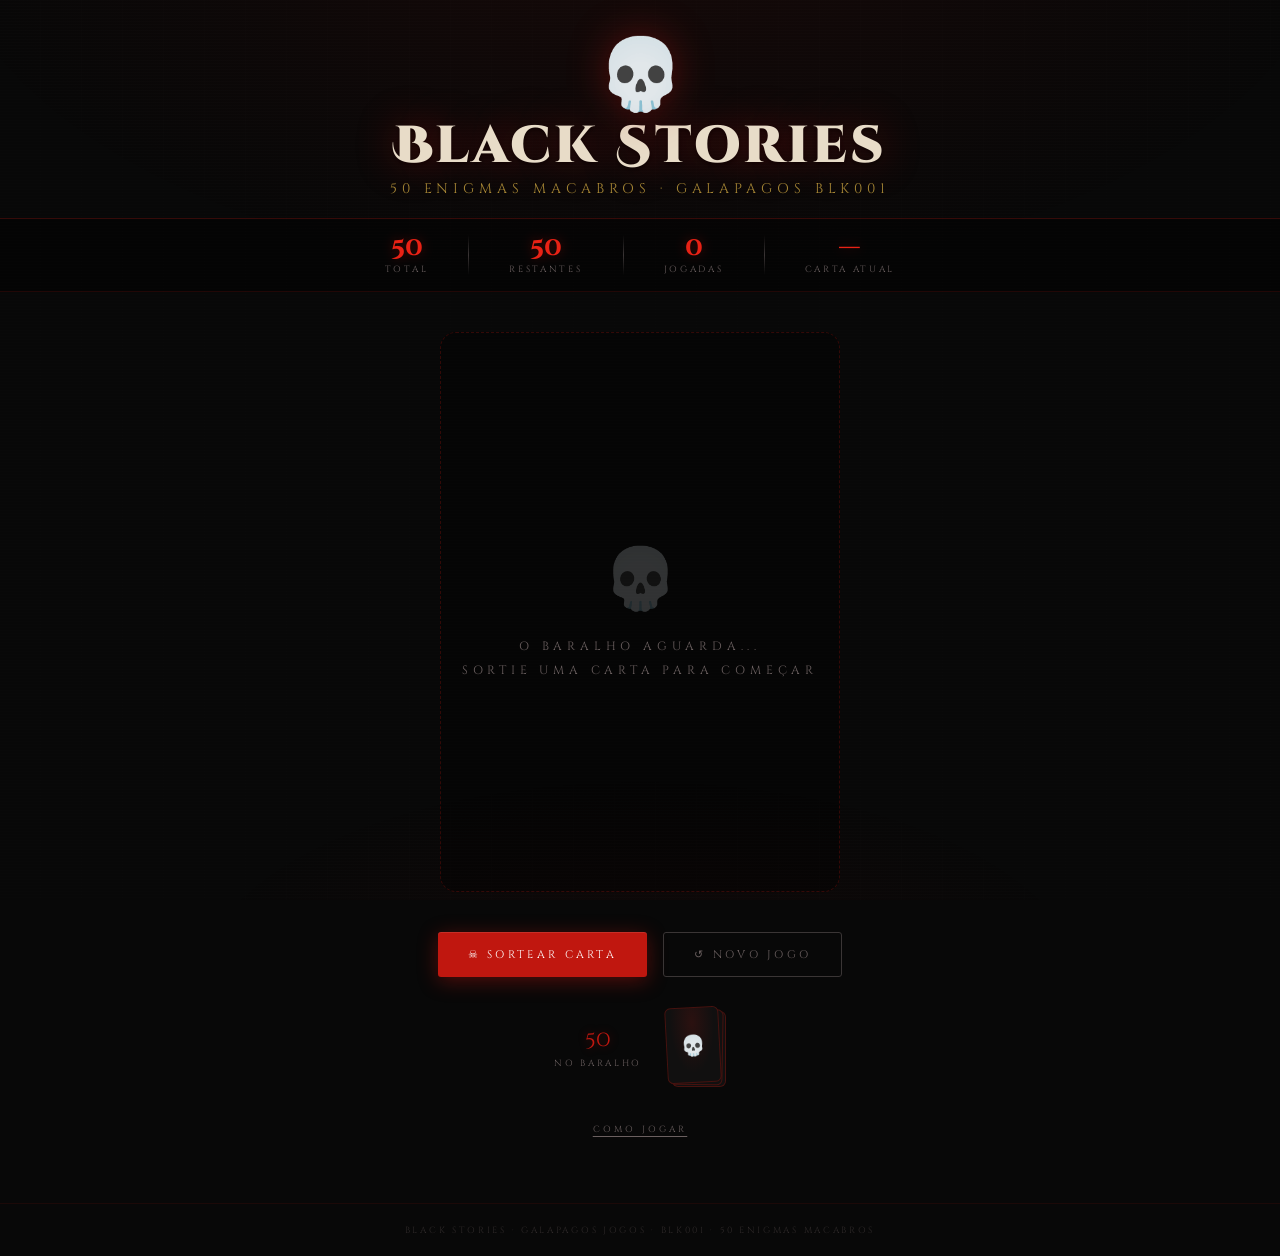
==== index.html @ d8d0c6a8 "commit" ====
<!DOCTYPE html>
<html lang="pt-BR">
<head>
<meta charset="UTF-8">
<meta name="viewport" content="width=device-width, initial-scale=1.0">
<title>Black Stories — 50 Enigmas Macabros</title>
<link href="https://fonts.googleapis.com/css2?family=Cinzel+Decorative:wght@400;700;900&family=Cinzel:wght@400;500;600&family=IM+Fell+English:ital@0;1&display=swap" rel="stylesheet">
<style>
  :root {
    --black: #080808;
    --deep: #0f0d0d;
    --card-bg: #111010;
    --red: #c0170f;
    --red-bright: #e82215;
    --red-glow: rgba(192,23,15,0.4);
    --gold: #b8953a;
    --gold-light: #d4af5a;
    --cream: #e8dcc8;
    --grey: #3a3535;
    --light-grey: #6b6060;
  }

  * { margin: 0; padding: 0; box-sizing: border-box; }

  body {
    background: var(--black);
    color: var(--cream);
    font-family: 'IM Fell English', Georgia, serif;
    min-height: 100vh;
    overflow-x: hidden;
    cursor: default;
    user-select: none;
  }

  /* ── BACKGROUND TEXTURE ── */
  body::before {
    content: '';
    position: fixed; inset: 0;
    background:
      radial-gradient(ellipse 80% 60% at 50% -10%, rgba(192,23,15,0.08) 0%, transparent 70%),
      radial-gradient(ellipse 60% 40% at 50% 110%, rgba(192,23,15,0.05) 0%, transparent 60%),
      repeating-linear-gradient(
        0deg,
        transparent,
        transparent 2px,
        rgba(255,255,255,0.008) 2px,
        rgba(255,255,255,0.008) 3px
      ),
      repeating-linear-gradient(
        90deg,
        transparent,
        transparent 40px,
        rgba(255,255,255,0.004) 40px,
        rgba(255,255,255,0.004) 41px
      );
    pointer-events: none; z-index: 0;
  }

  /* ── HEADER ── */
  header {
    position: relative; z-index: 10;
    text-align: center;
    padding: 40px 20px 20px;
    border-bottom: 1px solid rgba(192,23,15,0.25);
  }

  .logo-skull {
    font-size: clamp(40px, 8vw, 70px);
    line-height: 1;
    filter: drop-shadow(0 0 20px var(--red-glow));
    animation: pulseSkull 3s ease-in-out infinite;
  }

  @keyframes pulseSkull {
    0%, 100% { filter: drop-shadow(0 0 15px var(--red-glow)); transform: scale(1); }
    50% { filter: drop-shadow(0 0 35px rgba(192,23,15,0.7)); transform: scale(1.03); }
  }

  header h1 {
    font-family: 'Cinzel Decorative', serif;
    font-weight: 900;
    font-size: clamp(22px, 5vw, 52px);
    letter-spacing: 0.06em;
    color: var(--cream);
    text-shadow: 0 0 40px var(--red-glow), 0 2px 4px rgba(0,0,0,0.8);
    margin: 8px 0 4px;
    line-height: 1.1;
  }

  .subtitle {
    font-family: 'Cinzel', serif;
    font-size: clamp(10px, 2vw, 14px);
    letter-spacing: 0.35em;
    color: var(--gold);
    text-transform: uppercase;
    opacity: 0.9;
  }

  /* ── STATS BAR ── */
  .stats-bar {
    position: relative; z-index: 10;
    display: flex;
    justify-content: center;
    align-items: center;
    gap: 40px;
    padding: 16px 20px;
    background: rgba(0,0,0,0.4);
    border-bottom: 1px solid rgba(192,23,15,0.15);
    flex-wrap: wrap;
  }

  .stat {
    display: flex; flex-direction: column; align-items: center;
    gap: 2px;
  }

  .stat-value {
    font-family: 'Cinzel Decorative', serif;
    font-size: 26px;
    font-weight: 700;
    color: var(--red-bright);
    text-shadow: 0 0 12px var(--red-glow);
    line-height: 1;
  }

  .stat-label {
    font-family: 'Cinzel', serif;
    font-size: 9px;
    letter-spacing: 0.3em;
    color: var(--light-grey);
    text-transform: uppercase;
  }

  .stat-divider {
    width: 1px; height: 40px;
    background: linear-gradient(to bottom, transparent, var(--grey), transparent);
  }

  /* ── MAIN STAGE ── */
  main {
    position: relative; z-index: 10;
    display: flex;
    flex-direction: column;
    align-items: center;
    padding: 40px 20px 60px;
    min-height: calc(100vh - 200px);
  }

  /* ── CARD SCENE ── */
  .card-scene {
    perspective: 1200px;
    width: min(400px, 92vw);
    height: min(560px, 130vw);
    margin-bottom: 40px;
    position: relative;
  }

  .card {
    width: 100%; height: 100%;
    position: relative;
    transform-style: preserve-3d;
    transition: transform 0.8s cubic-bezier(0.645, 0.045, 0.355, 1.000);
    cursor: pointer;
    border-radius: 16px;
    filter: drop-shadow(0 20px 60px rgba(0,0,0,0.9)) drop-shadow(0 0 30px rgba(192,23,15,0.2));
  }

  .card.flipped { transform: rotateY(180deg); }

  .card.dealing {
    animation: dealCard 0.5s cubic-bezier(0.215, 0.610, 0.355, 1.000) both;
  }

  @keyframes dealCard {
    from { opacity: 0; transform: translateY(-60px) rotateX(20deg) scale(0.85); }
    to   { opacity: 1; transform: none; }
  }

  .card-face {
    position: absolute; inset: 0;
    border-radius: 16px;
    backface-visibility: hidden;
    -webkit-backface-visibility: hidden;
    overflow: hidden;
    border: 1px solid rgba(192,23,15,0.3);
  }

  /* FRONT FACE */
  .card-front {
    background: var(--card-bg);
    display: flex; flex-direction: column;
    align-items: center; justify-content: space-between;
    padding: 32px 28px;
  }

  .card-front::before {
    content: '';
    position: absolute; inset: 0;
    background:
      radial-gradient(ellipse 100% 50% at 50% 0%, rgba(192,23,15,0.12) 0%, transparent 60%),
      radial-gradient(ellipse 70% 40% at 50% 100%, rgba(0,0,0,0.5) 0%, transparent 60%);
    pointer-events: none;
  }

  .card-number-badge {
    position: absolute; top: 18px; right: 18px;
    font-family: 'Cinzel', serif;
    font-size: 11px;
    color: var(--red);
    letter-spacing: 0.15em;
    opacity: 0.7;
  }

  .card-ornament-top {
    display: flex; flex-direction: column; align-items: center; gap: 10px;
    position: relative; z-index: 1;
    width: 100%;
  }

  .ornament-line {
    display: flex; align-items: center; gap: 12px;
    width: 100%;
  }

  .ornament-line::before,
  .ornament-line::after {
    content: '';
    flex: 1;
    height: 1px;
    background: linear-gradient(to right, transparent, var(--gold), transparent);
    opacity: 0.5;
  }

  .ornament-diamond {
    width: 6px; height: 6px;
    background: var(--gold);
    transform: rotate(45deg);
    opacity: 0.7;
    box-shadow: 0 0 8px var(--gold);
  }

  .card-logo {
    font-family: 'Cinzel Decorative', serif;
    font-size: 11px;
    letter-spacing: 0.4em;
    color: var(--gold);
    text-align: center;
    opacity: 0.8;
    text-transform: uppercase;
  }

  .card-skull-center {
    font-size: 52px;
    filter: drop-shadow(0 0 20px var(--red-glow));
    position: relative; z-index: 1;
    animation: breathe 4s ease-in-out infinite;
  }

  @keyframes breathe {
    0%, 100% { transform: scale(1); filter: drop-shadow(0 0 15px var(--red-glow)); }
    50% { transform: scale(1.06); filter: drop-shadow(0 0 30px rgba(192,23,15,0.8)); }
  }

  .card-story-section {
    position: relative; z-index: 1; width: 100%;
    display: flex; flex-direction: column; align-items: center; gap: 16px;
  }

  .story-label {
    font-family: 'Cinzel', serif;
    font-size: 9px;
    letter-spacing: 0.5em;
    color: var(--red);
    text-transform: uppercase;
    opacity: 0.9;
  }

  .card-story-text {
    font-family: 'IM Fell English', serif;
    font-size: clamp(13px, 3.5vw, 15px);
    line-height: 1.75;
    color: var(--cream);
    text-align: center;
    font-style: italic;
  }

  .card-story-text strong {
    color: white;
    font-style: normal;
    font-weight: 700;
  }

  .flip-hint {
    display: flex; flex-direction: column; align-items: center; gap: 6px;
    opacity: 0.5;
    animation: floatHint 2s ease-in-out infinite;
  }

  @keyframes floatHint {
    0%, 100% { transform: translateY(0); opacity: 0.4; }
    50% { transform: translateY(-4px); opacity: 0.7; }
  }

  .flip-hint span {
    font-family: 'Cinzel', serif;
    font-size: 8px;
    letter-spacing: 0.35em;
    color: var(--gold);
    text-transform: uppercase;
  }

  .flip-arrow {
    width: 22px; height: 22px;
    border: 1px solid var(--gold);
    border-radius: 50%;
    display: flex; align-items: center; justify-content: center;
    font-size: 10px;
    color: var(--gold);
  }

  /* BACK FACE */
  .card-back {
    background: #0c0b0b;
    transform: rotateY(180deg);
    display: flex; flex-direction: column;
    align-items: center; justify-content: space-between;
    padding: 28px 24px;
    border-color: rgba(192,23,15,0.5);
  }

  .card-back::before {
    content: '';
    position: absolute; inset: 0;
    background:
      radial-gradient(ellipse 100% 50% at 50% 0%, rgba(192,23,15,0.18) 0%, transparent 60%),
      radial-gradient(ellipse 60% 30% at 50% 100%, rgba(140,10,5,0.15) 0%, transparent 60%);
    pointer-events: none;
  }

  .back-header {
    display: flex; flex-direction: column; align-items: center; gap: 10px;
    position: relative; z-index: 1; width: 100%;
  }

  .back-title {
    font-family: 'Cinzel Decorative', serif;
    font-size: clamp(10px, 2.5vw, 12px);
    letter-spacing: 0.35em;
    color: var(--red-bright);
    text-shadow: 0 0 15px var(--red-glow);
    text-align: center;
  }

  .back-divider {
    width: 80%;
    height: 1px;
    background: linear-gradient(to right, transparent, var(--red), transparent);
    opacity: 0.6;
  }

  .solution-scroll {
    flex: 1;
    position: relative; z-index: 1;
    width: 100%;
    display: flex; align-items: center;
    overflow-y: auto;
    padding: 0 4px;
    scrollbar-width: thin;
    scrollbar-color: var(--grey) transparent;
  }

  .solution-text {
    font-family: 'IM Fell English', serif;
    font-size: clamp(12px, 3.2vw, 14px);
    line-height: 1.85;
    color: #d4c5ad;
    text-align: center;
    width: 100%;
    padding: 8px 0;
  }

  .solution-text .highlight {
    color: #ff4444;
    font-weight: 700;
    font-style: normal;
  }

  .back-footer {
    display: flex; flex-direction: column; align-items: center; gap: 8px;
    position: relative; z-index: 1; width: 100%;
  }

  .back-ornament {
    display: flex; align-items: center; gap: 10px; width: 100%;
    opacity: 0.4;
  }

  .back-ornament::before, .back-ornament::after {
    content: ''; flex: 1; height: 1px;
    background: linear-gradient(to right, transparent, var(--gold), transparent);
  }

  .back-ornament span { font-size: 14px; color: var(--gold); }

  .back-tip {
    font-family: 'Cinzel', serif;
    font-size: 8px;
    letter-spacing: 0.3em;
    color: var(--light-grey);
    text-align: center;
    text-transform: uppercase;
  }

  /* ── EMPTY STATE ── */
  .empty-state {
    display: flex; flex-direction: column; align-items: center; justify-content: center;
    height: min(560px, 130vw);
    width: min(400px, 92vw);
    border: 1px dashed rgba(192,23,15,0.25);
    border-radius: 16px;
    gap: 20px;
    background: rgba(0,0,0,0.3);
    margin-bottom: 40px;
    animation: fadeIn 0.5s ease;
  }

  .empty-skull { font-size: 60px; opacity: 0.2; }

  .empty-text {
    font-family: 'Cinzel', serif;
    font-size: 12px;
    letter-spacing: 0.4em;
    color: var(--light-grey);
    text-align: center;
    text-transform: uppercase;
    line-height: 2;
  }

  /* ── CONTROLS ── */
  .controls {
    display: flex;
    gap: 16px;
    flex-wrap: wrap;
    justify-content: center;
    margin-bottom: 30px;
  }

  .btn {
    font-family: 'Cinzel', serif;
    font-size: 11px;
    letter-spacing: 0.3em;
    text-transform: uppercase;
    padding: 14px 30px;
    border-radius: 3px;
    border: none;
    cursor: pointer;
    transition: all 0.25s ease;
    position: relative;
    overflow: hidden;
  }

  .btn::before {
    content: '';
    position: absolute; inset: 0;
    background: rgba(255,255,255,0.05);
    transform: scaleX(0); transform-origin: left;
    transition: transform 0.3s ease;
  }

  .btn:hover::before { transform: scaleX(1); }

  .btn-primary {
    background: var(--red);
    color: white;
    box-shadow: 0 4px 20px rgba(192,23,15,0.4), inset 0 1px 0 rgba(255,255,255,0.1);
  }

  .btn-primary:hover {
    background: var(--red-bright);
    box-shadow: 0 6px 30px rgba(192,23,15,0.6), inset 0 1px 0 rgba(255,255,255,0.1);
    transform: translateY(-2px);
  }

  .btn-primary:active { transform: translateY(0); }

  .btn-secondary {
    background: transparent;
    color: var(--light-grey);
    border: 1px solid var(--grey);
  }

  .btn-secondary:hover {
    border-color: var(--gold);
    color: var(--gold);
    transform: translateY(-2px);
  }

  .btn:disabled {
    opacity: 0.35;
    cursor: not-allowed;
    transform: none !important;
    box-shadow: none !important;
  }

  /* ── DECK VISUAL ── */
  .deck-area {
    display: flex; align-items: center; justify-content: center;
    gap: 24px;
    margin-bottom: 24px;
    flex-wrap: wrap;
  }

  .mini-deck {
    position: relative;
    width: 60px; height: 84px;
    cursor: pointer;
    transition: transform 0.2s ease;
  }

  .mini-deck:hover { transform: scale(1.05); }

  .mini-card {
    position: absolute;
    width: 54px; height: 76px;
    border-radius: 6px;
    border: 1px solid rgba(192,23,15,0.3);
    background: #111010;
  }

  .mini-card:nth-child(3) { top: 0; left: 0; transform: rotate(-3deg); }
  .mini-card:nth-child(2) { top: 2px; left: 3px; transform: rotate(1deg); }
  .mini-card:nth-child(1) { top: 4px; left: 6px; }

  .mini-card-top {
    display: flex; align-items: center; justify-content: center;
    font-size: 20px; height: 100%;
    background: radial-gradient(ellipse at 50% 20%, rgba(192,23,15,0.15), transparent 60%);
  }

  .deck-label {
    font-family: 'Cinzel', serif;
    font-size: 9px;
    letter-spacing: 0.3em;
    color: var(--light-grey);
    text-transform: uppercase;
    text-align: center;
    margin-top: 6px;
  }

  .deck-count-text {
    font-family: 'Cinzel Decorative', serif;
    font-size: 22px;
    color: var(--red);
    text-shadow: 0 0 10px var(--red-glow);
    text-align: center;
    line-height: 1;
  }

  /* ── RULES SECTION ── */
  .rules-toggle {
    font-family: 'Cinzel', serif;
    font-size: 9px;
    letter-spacing: 0.35em;
    color: var(--light-grey);
    text-transform: uppercase;
    cursor: pointer;
    background: none;
    border: none;
    color: var(--light-grey);
    transition: color 0.2s;
    padding: 8px;
    text-decoration: underline;
    text-underline-offset: 4px;
  }

  .rules-toggle:hover { color: var(--gold); }

  .rules-panel {
    width: min(500px, 92vw);
    background: rgba(0,0,0,0.6);
    border: 1px solid rgba(192,23,15,0.2);
    border-radius: 8px;
    padding: 24px 28px;
    margin-top: 16px;
    display: none;
    animation: fadeIn 0.3s ease;
  }

  .rules-panel.open { display: block; }

  .rules-title {
    font-family: 'Cinzel Decorative', serif;
    font-size: 14px;
    color: var(--gold);
    margin-bottom: 16px;
    text-align: center;
    letter-spacing: 0.2em;
  }

  .rules-text {
    font-family: 'IM Fell English', serif;
    font-size: 13px;
    line-height: 1.9;
    color: #a09080;
    font-style: italic;
  }

  .rules-text li { margin-bottom: 8px; list-style: none; padding-left: 20px; position: relative; }
  .rules-text li::before { content: '†'; position: absolute; left: 0; color: var(--red); opacity: 0.7; }

  @keyframes fadeIn {
    from { opacity: 0; transform: translateY(10px); }
    to   { opacity: 1; transform: none; }
  }

  /* ── FOOTER ── */
  footer {
    position: relative; z-index: 10;
    text-align: center;
    padding: 20px;
    border-top: 1px solid rgba(192,23,15,0.1);
  }

  footer p {
    font-family: 'Cinzel', serif;
    font-size: 9px;
    letter-spacing: 0.3em;
    color: #2e2929;
    text-transform: uppercase;
  }

  /* ── TOAST ── */
  .toast {
    position: fixed; bottom: 30px; left: 50%; transform: translateX(-50%);
    background: rgba(192,23,15,0.9);
    color: white;
    font-family: 'Cinzel', serif;
    font-size: 11px;
    letter-spacing: 0.3em;
    padding: 12px 28px;
    border-radius: 3px;
    z-index: 1000;
    animation: toastIn 0.3s ease, toastOut 0.4s ease 1.6s forwards;
    pointer-events: none;
  }

  @keyframes toastIn { from { opacity: 0; bottom: 10px; } to { opacity: 1; bottom: 30px; } }
  @keyframes toastOut { to { opacity: 0; bottom: 10px; } }

  /* ── SCROLLBAR ── */
  ::-webkit-scrollbar { width: 4px; }
  ::-webkit-scrollbar-track { background: transparent; }
  ::-webkit-scrollbar-thumb { background: var(--grey); border-radius: 2px; }

  /* ── RESPONSIVE ── */
  @media (max-width: 480px) {
    .stats-bar { gap: 20px; }
    .controls { gap: 10px; }
    .btn { padding: 12px 22px; font-size: 10px; }
  }
</style>
</head>
<body>

<header>
  <div class="logo-skull">💀</div>
  <h1>Black Stories</h1>
  <p class="subtitle">50 Enigmas Macabros · Galapagos BLK001</p>
</header>

<div class="stats-bar">
  <div class="stat">
    <span class="stat-value" id="totalCartas">50</span>
    <span class="stat-label">Total</span>
  </div>
  <div class="stat-divider"></div>
  <div class="stat">
    <span class="stat-value" id="cartasRestantes">50</span>
    <span class="stat-label">Restantes</span>
  </div>
  <div class="stat-divider"></div>
  <div class="stat">
    <span class="stat-value" id="cartasJogadas">0</span>
    <span class="stat-label">Jogadas</span>
  </div>
  <div class="stat-divider"></div>
  <div class="stat">
    <span class="stat-value" id="cartaAtualNum">—</span>
    <span class="stat-label">Carta Atual</span>
  </div>
</div>

<main>
  <!-- CARD AREA -->
  <div id="cardContainer">
    <div class="empty-state" id="emptyState">
      <div class="empty-skull">💀</div>
      <div class="empty-text">
        O baralho aguarda...<br>
        Sortie uma carta para começar
      </div>
    </div>
  </div>

  <!-- CONTROLS -->
  <div class="controls">
    <button class="btn btn-primary" id="btnSortear">☠ Sortear Carta</button>
    <button class="btn btn-secondary" id="btnEmbaralhar">↺ Novo Jogo</button>
  </div>

  <!-- DECK MINI VISUAL -->
  <div class="deck-area">
    <div style="text-align:center">
      <div class="deck-count-text" id="miniCount">50</div>
      <div class="deck-label">no baralho</div>
    </div>
    <div class="mini-deck" id="miniDeck" onclick="sortearCarta()">
      <div class="mini-card"><div class="mini-card-top">💀</div></div>
      <div class="mini-card"><div class="mini-card-top">💀</div></div>
      <div class="mini-card"><div class="mini-card-top">💀</div></div>
    </div>
  </div>

  <!-- RULES -->
  <button class="rules-toggle" onclick="toggleRules()">Como Jogar</button>
  <div class="rules-panel" id="rulesPanel">
    <div class="rules-title">☠ Como Jogar</div>
    <ul class="rules-text">
      <li>Um jogador sorteia uma carta e lê em voz alta apenas a <strong>história do frente</strong> para os demais.</li>
      <li>Os outros jogadores fazem perguntas que só podem ser respondidas com <strong>SIM, NÃO ou IRRELEVANTE</strong>.</li>
      <li>O objetivo é descobrir o que realmente aconteceu na história macabra.</li>
      <li>Quando alguém achar que sabe a resposta, declara a solução. Se estiver certa, vence a rodada!</li>
      <li>Clique na carta para <strong>revelar a solução</strong> completa quando necessário.</li>
      <li>Sortie uma nova carta a cada rodada. Bom jogo... se conseguirem dormir depois.</li>
    </ul>
  </div>
</main>

<footer>
  <p>Black Stories · Galapagos Jogos · BLK001 · 50 Enigmas Macabros</p>
</footer>

<script>
// ══════════════════════════════════════════════════
// HISTÓRIAS — BLACK STORIES 50 ENIGMAS MACABROS
// ══════════════════════════════════════════════════
const historias = [
  {
    id: 1,
    titulo: "O Homem no Campo",
    frente: "Um homem está morto num campo aberto. Ao seu lado há uma mochila fechada. Como ele morreu?",
    verso: "O homem havia saltado de um avião com um <span class='highlight'>paraquedas que não abriu</span>. A mochila fechada ao seu lado era justamente o paraquedas que ele jamais conseguiu acionar a tempo."
  },
  {
    id: 2,
    titulo: "Tony",
    frente: "Tony está morto no chão. Ao redor dele há água e cacos de vidro. O que aconteceu com Tony?",
    verso: "Tony era um <span class='highlight'>peixe</span>. Alguém derrubou a sua aquário, que se quebrou. Tony morreu sem água, cercado pelos cacos do vidro estilhaçado."
  },
  {
    id: 3,
    titulo: "O Elevador",
    frente: "Um homem mora no 30º andar. Todo dia sobe de elevador até o 15º e depois vai a pé até o 30º. Por quê?",
    verso: "O homem é <span class='highlight'>anão</span> e não consegue alcançar o botão do 30º andar no painel do elevador. No 15º, ele consegue pressionar o botão. Nos dias de chuva, usa o guarda-chuva para alcançar o botão mais alto."
  },
  {
    id: 4,
    titulo: "A Música",
    frente: "Um homem ouve uma música no rádio e vai para casa correr e matar a sua esposa. Por quê?",
    verso: "O homem era <span class='highlight'>músico cego</span>. Naquele dia, o locutor disse o nome da música ao vivo. Era uma música que ele havia composto especialmente para sua esposa, que jurava nunca ter tocado para ninguém. Ele concluiu que ela estava tendo um caso com seu produtor."
  },
  {
    id: 5,
    titulo: "A Cabine Telefônica",
    frente: "Um homem entra numa cabine telefônica, faz uma ligação e sai morto. O que aconteceu?",
    verso: "O homem ligou para casa e sua esposa atendeu — mas ela havia morrido três dias antes. Ele havia pedido para ser avisado sobre sua morte por telefone. Com o choque, o homem sofreu um <span class='highlight'>infarto fulminante</span> ainda dentro da cabine."
  },
  {
    id: 6,
    titulo: "A Mulher no Hotel",
    frente: "Uma mulher chega a um hotel e sabe imediatamente que seu marido está morto. Como ela sabe?",
    verso: "Ela havia ligado para o hotel antes de chegar para dizer ao atendente que estava vindo, mas que o seu marido não sabia. O atendente disse: <span class='highlight'>&quot;Lamento, senhora, mas seu marido foi encontrado morto no quarto esta manhã.&quot;</span> A mensagem que ela deixou para seu marido nunca foi entregue."
  },
  {
    id: 7,
    titulo: "O Restaurante",
    frente: "Uma mulher come num restaurante, pede um molho especial, prova e chama a polícia. Por quê?",
    verso: "A mulher era esposa de um cozinheiro desaparecido. Ao provar o molho, reconheceu o <span class='highlight'>sabor exato</span> da receita secreta do marido — que ele só sabia fazer. A polícia encontrou os restos mortais do cozinheiro no porão do restaurante, junto à receita."
  },
  {
    id: 8,
    titulo: "O Pescador",
    frente: "Um pescador puxa um peixe e fica tão aterrorizado que liga imediatamente para a polícia. Por quê?",
    verso: "Dentro da boca do peixe havia um <span class='highlight'>dedo humano com uma aliança</span> que o pescador reconheceu — era a aliança de casamento de seu irmão desaparecido há meses, cujo barco havia naufragado naquela região."
  },
  {
    id: 9,
    titulo: "A Câmara Fechada",
    frente: "Um homem é encontrado morto numa câmara completamente fechada por dentro. Não há arma. Como morreu?",
    verso: "O assassino usou uma <span class='highlight'>arma feita de gelo</span>. O tiro foi disparado de fora por uma pequena abertura que depois foi tampada. O gelo derreteu completamente, e a água escorreu pelo ralo, eliminando toda evidência da arma."
  },
  {
    id: 10,
    titulo: "A Viagem de Carro",
    frente: "Uma mulher dirige por 5 horas com seu marido no banco do carona. Ao chegar, ele está morto. O que aconteceu?",
    verso: "O marido havia <span class='highlight'>morrido antes da viagem começar</span>, mas a mulher não percebeu — ela pensou que ele estava dormindo. Um aneurisma cerebral o matou logo ao entrar no carro. Ele não fez nenhum barulho ou movimento."
  },
  {
    id: 11,
    titulo: "O Homem Pendurado",
    frente: "Um homem é encontrado morto, pendurado no teto de uma sala vazia. O piso está 50 cm abaixo de seus pés. Não há móveis nem marcas no chão. Como chegou lá?",
    verso: "O homem se suicidou subindo num <span class='highlight'>grande bloco de gelo</span> e se enforcou. Com o tempo, o gelo derreteu completamente — a água evaporou pelo calor da sala — deixando o corpo suspenso e nenhuma evidência visível."
  },
  {
    id: 12,
    titulo: "A Última Refeição",
    frente: "Um condenado à morte pede seu último jantar: pão com manteiga. Ao terminar, ele é salvo da execução. Como isso é possível?",
    verso: "O condenado sabia que era <span class='highlight'>alérgico à manteiga</span>. Ele entrou em choque anafilático severo e foi levado às pressas ao hospital. Enquanto estava em tratamento, a corte superior revisou seu caso e ele foi inocentado — e sobreviveu à execução."
  },
  {
    id: 13,
    titulo: "O Farol",
    frente: "Um guarda de farol apaga a luz por apenas cinco minutos e três navios naufragam. Como é possível?",
    verso: "Os três navios estavam esperando o <span class='highlight'>sinal do farol para desviar</span> de rochas submersa. Quando a luz apagou, os capitães assumiram que o trecho era seguro e avançaram diretamente em direção às pedras. Os três naufragaram em sequência."
  },
  {
    id: 14,
    titulo: "O Homem na Sacada",
    frente: "Um homem num hotel olha pela janela, abre a varanda e pula. Ele sobrevive. Como?",
    verso: "Ele estava no <span class='highlight'>primeiro andar</span>. O homem havia se engalfinhado com um assaltante em seu quarto e, para escapar, pulou pela varanda — caindo apenas 1,5 metro abaixo, no jardim do hotel, sem nenhum ferimento grave."
  },
  {
    id: 15,
    titulo: "A Fotografia",
    frente: "Um detetive analisa uma foto de família de cinco pessoas e imediatamente prende uma delas por assassinato. Por quê?",
    verso: "Na foto, todos os cinco membros apareciam sorrindo e olhando para a câmera. Mas a <span class='highlight'>câmera estava no timer automático</span> — não havia ninguém para fotografá-los. O suspeito havia mentido dizendo que estava fora quando o crime ocorreu. A foto provou que ele estava lá."
  },
  {
    id: 16,
    titulo: "O Elevador Travado",
    frente: "Uma mulher entra num elevador no 40º andar, o elevador trava e ela morre de fome. Por quê não gritou por socorro?",
    verso: "A mulher era <span class='highlight'>surda-muda</span> e não sabia que o botão de alarme havia travado também. Ela tentou gritar mas não emitia sons. O edifício estava parcialmente desocupado por reforma, e ninguém passou pelo corredor por dias. Foi encontrada quatro dias depois."
  },
  {
    id: 17,
    titulo: "Os Dois Irmãos",
    frente: "Dois irmãos gêmeos nasceram no mesmo dia, no mesmo mês, no mesmo ano — mas não fazem aniversário juntos. Por quê?",
    verso: "Os gêmeos nasceram na <span class='highlight'>virada da meia-noite</span>. O primeiro nasceu às 23h58 e o segundo às 00h02 do dia seguinte. Portanto, nasceram em dias diferentes — um em 28 de fevereiro, outro em 1º de março."
  },
  {
    id: 18,
    titulo: "O Acidente de Carro",
    frente: "Um pai e um filho sofrem um grave acidente. O pai morre no local. O médico que atende o filho no hospital diz: 'Não posso operar, é meu filho!' Como é possível?",
    verso: "O médico é a <span class='highlight'>mãe</span> do menino. Não há nenhum mistério sobrenatural — apenas um preconceito de quem assume que médico é necessariamente um homem."
  },
  {
    id: 19,
    titulo: "A Janela Aberta",
    frente: "Uma mulher encontra seu marido morto no escritório. A janela está aberta, papéis espalhados no chão. A polícia diz que foi suicídio. Ela insiste que foi assassinato. Por quê?",
    verso: "Os papéis estavam espalhados no chão, mas a janela estava aberta. Se o marido havia se matado, teria <span class='highlight'>fechado a janela antes</span> — era inverno e ele era obcecado com organização. Os papéis estariam no lugar. Alguém entrou pela janela, matou-o e saiu — criando a cena para parecer suicídio."
  },
  {
    id: 20,
    titulo: "O Cirurgião",
    frente: "Um cirurgião opera um paciente por horas. Quando termina, mata o paciente. Por quê?",
    verso: "O cirurgião era um <span class='highlight'>veterinário</span> que operou o animal de estimação do paciente. Ao terminar a cirurgia bem-sucedida, percebeu que o animal já estava com câncer terminal e sofrendo — e o eutanasiou por compaixão, a pedido silencioso do dono."
  },
  {
    id: 21,
    titulo: "O Naufrágio",
    frente: "Há um naufrágio. Todos os casais sobrevivem. Todos os solteiros morrem. Por quê?",
    verso: "O navio afundou perto de uma ilha habitada por uma tribo hostil. Os <span class='highlight'>solteiros alcançaram a praia primeiro</span> e foram capturados e mortos pela tribo. Os casais chegaram depois em grupos, o que intimidou os nativos, que recuaram. Os casais foram resgatados dias depois."
  },
  {
    id: 22,
    titulo: "O Detetive e a Neve",
    frente: "Um detetive chega a uma cena de crime. Há pegadas na neve levando à janela, mas nenhuma saindo. O suspeito diz que não estava lá. O detetive sabe que está mentindo. Como?",
    verso: "As pegadas <span class='highlight'>iam em direção à janela</span>, mas eram fundas na ida e rasas na volta — o suspeito havia andado de costas para fingir que as pegadas iam apenas até a janela e não voltavam. O detetive percebeu que o padrão das pegadas era invertido."
  },
  {
    id: 23,
    titulo: "O Homem no Bar",
    frente: "Um homem entra num bar, pede um copo d'água, o barman aponta uma arma para ele. O homem agradece e vai embora feliz. O que aconteceu?",
    verso: "O homem tinha <span class='highlight'>soluço crônico</span> há dias e havia tentado de tudo para parar. O barman entendeu a situação — o susto do revólver curou instantaneamente o soluço. O homem foi embora aliviado e grato."
  },
  {
    id: 24,
    titulo: "A Médica",
    frente: "Uma médica declara um homem morto. Enquanto está sendo embalsamado, o embalsamador percebe que ele está vivo. Como a médica errou?",
    verso: "A médica não havia errado. O homem estava em um estado de <span class='highlight'>morte aparente cataléptica</span>, com sinais vitais tão fracos que qualquer exame básico os ignoraria. O embalsamador notou ao iniciar o procedimento que o corpo ainda exibia espasmos musculares mínimos — sinal de vida."
  },
  {
    id: 25,
    titulo: "O Homem nos Macacos",
    frente: "Um homem fantasiado de macaco é encontrado morto numa floresta. O que aconteceu?",
    verso: "O homem trabalhava num zoológico. Macacos fugiram e ele foi buscar as fantasias do almoxarifado para atraí-los. O <span class='highlight'>guarda-noturno</span>, ao vê-lo no escuro, confundiu com um macaco real e atirou, acertando-o fatalmente antes de perceber o erro."
  },
  {
    id: 26,
    titulo: "A Queda",
    frente: "Uma mulher pula de um prédio de 20 andares. Quando passa pela janela do 10º andar, ela vê algo que a faz mudar de ideia — mas já é tarde demais. O que ela viu?",
    verso: "Ela viu o seu <span class='highlight'>marido, com quem havia brigado mortalmente</span>, abraçando e beijando outra mulher através da janela do 10º andar. O apartamento pertencia ao próprio casal — e o marido estava tendo um caso. Ela se arrependeu da decisão tomada por raiva, mas já era tarde."
  },
  {
    id: 27,
    titulo: "O Trenó",
    frente: "Um homem é encontrado morto ao lado de um trenó numa estrada deserta no Ártico. Não há marcas de luta. O que aconteceu?",
    verso: "O homem havia amarrado o trenó a si mesmo e deixado os cachorros correrem — um método tradicional de viagem. Mas os animais <span class='highlight'>deram a volta em torno de uma árvore</span> presa no gelo. O homem ficou enrolado no laço e acabou estrangulado enquanto os cães continuavam a girar."
  },
  {
    id: 28,
    titulo: "A Testemunha Cega",
    frente: "Uma testemunha cega identifica com certeza o assassino. Como é possível?",
    verso: "A testemunha cega havia reconhecido o <span class='highlight'>cheiro de perfume exclusivo</span> do assassino — uma fragrância personalizada que a testemunha havia presenteado ao culpado anos antes, e que era literalmente única no mundo. O assassino usava o perfume no dia do crime."
  },
  {
    id: 29,
    titulo: "A Ligação",
    frente: "Um homem recebe uma ligação às 3h da manhã de um número desconhecido. Apenas respira. No dia seguinte, vai à polícia. Por quê?",
    verso: "O homem era <span class='highlight'>detetive especializado em casos de desaparecimentos</span>. Ao ouvir apenas a respiração, reconheceu o padrão — respiração entrecortada de alguém com a boca parcialmente tapada. Rastreou o número e encontrou uma mulher sequestrada que havia discado às cegas no escuro. Ele a salvou."
  },
  {
    id: 30,
    titulo: "O Suicida Feliz",
    frente: "Um homem se joga de uma ponte e morre. Suas últimas anotações revelam que ele era a pessoa mais feliz do mundo. O que aconteceu?",
    verso: "O homem havia descoberto na véspera que havia <span class='highlight'>ganhado na loteria</span>. Mas a euforia extrema desencadeou um episódio maníaco severo — ele tinha transtorno bipolar não diagnosticado. Em estado de mania aguda, com pensamentos acelerados e impulsividade extrema, pulou da ponte sem perceber a gravidade do ato."
  },
  {
    id: 31,
    titulo: "O Gêmeo",
    frente: "Um homem visita seu gêmeo idêntico na prisão e sai no lugar dele. A guarda percebe imediatamente. Como?",
    verso: "Os gêmeos eram fisicamente idênticos, mas o preso tinha uma <span class='highlight'>tatuagem no pulso</span> com a data de sua condenação. O homem livre não tinha. A guarda notou ao solicitar a identificação padrão de saída — os pulsos revelaram tudo."
  },
  {
    id: 32,
    titulo: "O Barulho",
    frente: "Uma mulher ouve um barulho à noite, vai investigar e depois de 10 minutos está morta. Não há sinais de invasão. O que aconteceu?",
    verso: "A mulher era <span class='highlight'>sonâmbula</span>. O barulho a despertou durante o sonambulismo — ela foi investigar ainda dormindo, subiu na janela do sótão e caiu. Não havia intruso algum. A causa da morte foi trauma craniano por queda, sem nenhuma intervenção externa."
  },
  {
    id: 33,
    titulo: "O Policial e o Ladrão",
    frente: "Um policial vê um ladrão à distância, sabe que é culpado, mas não pode prendê-lo. Por quê?",
    verso: "O homem que o policial reconhecia como ladrão havia sido <span class='highlight'>absolvido por dupla incriminação</span>. Pela lei, não pode ser julgado duas vezes pelo mesmo crime — mesmo que novo seja encontrado posteriormente. O policial conhecia a culpa mas estava completamente de mãos atadas pela lei."
  },
  {
    id: 34,
    titulo: "A Fotógrafa",
    frente: "Uma fotógrafa tira uma foto numa floresta e, ao revelar, vê que havia capturado um assassinato. Ela não estava lá quando o crime ocorreu. Como?",
    verso: "A fotógrafa usou câmera com <span class='highlight'>longa exposição temporizada</span> — armou o equipamento apontado para uma clareira, ajustou para disparar sozinha 30 minutos depois e foi embora. O assassinato ocorreu exatamente na clareira durante aquele intervalo, sendo registrado pela câmera sem ninguém ao redor."
  },
  {
    id: 35,
    titulo: "O Velório",
    frente: "Durante um velório, uma mulher vê um desconhecido e se apaixona. Na semana seguinte, mata a própria irmã. Por quê?",
    verso: "A mulher matou a irmã esperando que o <span class='highlight'>desconhecido voltasse ao velório</span>. Ela havia concluído, de forma perturbada, que ele devia ser amigo ou familiar da irmã, e que um novo velório seria a única maneira de encontrá-lo novamente. O desconhecido nunca apareceu."
  },
  {
    id: 36,
    titulo: "A Corrida",
    frente: "Dois homens correm uma maratona. O mais lento vence. Como isso é possível?",
    verso: "A aposta entre os dois era sobre quem chegasse <span class='highlight'>em último lugar</span>. Portanto, cada um tentava correr mais devagar que o outro. Para forçar o adversário a chegar primeiro, o mais inteligente dos dois correu em velocidade máxima — chegando na frente, mas perdendo a aposta por chegar em último."
  },
  {
    id: 37,
    titulo: "A Faca",
    frente: "Um homem é encontrado morto com uma faca no peito. A faca não tem impressões digitais, mas o assassino estava lá. Como?",
    verso: "O assassino usava <span class='highlight'>luvas de pele humana</span> — feitas da pele das palmas das mãos de uma vítima anterior — para criar falsas digitais ou simplesmente não deixar as suas. As autoridades encontraram as luvas escondidas com restos de DNA de outra vítima não identificada."
  },
  {
    id: 38,
    titulo: "O Farol na Ilha",
    frente: "O guarda de um farol numa ilha isolada morre de fome. Por quê não foi buscar comida?",
    verso: "O guarda havia perdido o <span class='highlight'>barco num temporal</span>, o rádio havia queimado no mesmo temporal, e a ilha era desabitada. Ele manteve o farol aceso até o fim esperando ser resgatado. Nenhum navio percebeu os sinais desesperados que ele fazia durante o dia — só viam a luz automatizada."
  },
  {
    id: 39,
    titulo: "O Alpinista",
    frente: "Dois alpinistas estão numa montanha. Um cai e sobrevive. O outro não cai e morre. O que aconteceu?",
    verso: "Estavam amarrados um ao outro. O primeiro caiu no vazio, mas a corda os mantinha ligados. O peso do primeiro <span class='highlight'>puxou o segundo pela borda</span> — mas o segundo ficou preso numa fissura da rocha. O primeiro sobreviveu suspenso pela corda. O segundo ficou preso e morreu de hipotermia antes do resgate chegar."
  },
  {
    id: 40,
    titulo: "O Último Bilhete",
    frente: "Uma mulher escreve um bilhete: 'Se eu não voltar em 24h, leia isto.' Ela nunca voltou. O bilhete foi aberto, mas não havia nada escrito. Por quê?",
    verso: "A mulher havia escrito com <span class='highlight'>tinta invisível sensível ao calor</span>. As instruções para revelação estavam no bilhete — mas só apareciam ao aquecer o papel. Os familiares, sem saber, leram antes de aquecer. Ao jogar o papel no lixo, o calor da lareira próxima revelou as coordenadas de onde ela estava presa."
  },
  {
    id: 41,
    titulo: "O Sonho",
    frente: "Um homem acorda de um pesadelo, olha em volta e chora de alívio. Minutos depois, descobre que está realmente em perigo. O que aconteceu?",
    verso: "O homem havia sonhado que sua casa pegava fogo. Acordou aliviado — mas o <span class='highlight'>cheiro de fumaça ainda permanecia</span>. Levou minutos para perceber que o sonho havia sido ativado pelo fogo real que estava se iniciando no andar de baixo. Ele conseguiu sair, mas perdeu tudo."
  },
  {
    id: 42,
    titulo: "A Herança",
    frente: "Um homem morre e deixa toda a herança para o filho que ele nunca amou. Por quê?",
    verso: "O homem tinha dois filhos: um adorado e um desprezado. Deixou tudo para o filho desprezado porque sabia que o filho querido <span class='highlight'>já havia morrido</span> — mas o testamento havia sido escrito antes da morte do favorito, e ele nunca o atualizou. O advogado executou o documento original."
  },
  {
    id: 43,
    titulo: "O Trem",
    frente: "Dois trens partem de cidades opostas e colidem. O maquinista de um trem morre; o do outro sobrevive sem um arranhão. Por quê?",
    verso: "O segundo maquinista havia <span class='highlight'>saltado do trem momentos antes do impacto</span> — ele havia percebido a falha dos freios e, ao ver que a colisão era inevitável, abandonou a locomotiva. Foi condenado por negligência, mas sobreviveu. O primeiro maquinista tentou frear até o último segundo."
  },
  {
    id: 44,
    titulo: "O Quarto Escuro",
    frente: "Uma mulher entra num quarto completamente escuro sem lanternas nem fósforos e imediatamente sabe que há um cadáver lá dentro. Como?",
    verso: "A mulher era <span class='highlight'>deficiente visual</span> e havia desenvolvido um olfato extraordinariamente aguçado. O odor característico de decomposição que percebeu ao entrar no quarto era inconfundível para ela, que havia trabalhado anos como auxiliar de medicina legal antes de perder a visão."
  },
  {
    id: 45,
    titulo: "O Martelo",
    frente: "Um homem usa um martelo para salvar a própria vida. Como?",
    verso: "O homem estava enterrado vivo num caixão. Antes de perder os sentidos, bateu freneticamente no madeiro com o martelo que havia guardado no bolso por engano. O barulho do martelo ecoou pela terra <span class='highlight'>e foi ouvido pelos coveiros</span> que ainda estavam no cemitério. Eles o desenterraram a tempo."
  },
  {
    id: 46,
    titulo: "A Aposta",
    frente: "Um homem aposta que irá se matar na próxima semana. Ganha a aposta mas não morre. Como?",
    verso: "Ele apostou com um sádico que lhe disse que se não cumprisse a aposta, o mataria. O homem fingiu a própria morte de forma convincente — <span class='highlight'>orquestrou um falso suicídio</span> com ajuda de um médico cúmplice que assinou o atestado. Ganhou a aposta, escapou do sádico e desapareceu com uma nova identidade."
  },
  {
    id: 47,
    titulo: "O Espelho",
    frente: "Um homem olha num espelho e não vê seu próprio reflexo. Enlouquece e morre. O que aconteceu?",
    verso: "O homem não era vampiro — havia recentemente passado por uma <span class='highlight'>cirurgia de transplante facial</span>. Ao olhar no espelho pela primeira vez após a cirurgia, o rosto que viu era completamente desconhecido. O choque psicológico severo e o surto dissociativo que se seguiu o levaram a uma crise que resultou em parada cardíaca."
  },
  {
    id: 48,
    titulo: "O Caçador",
    frente: "Um caçador vê um cervo, aponta a arma mas não atira. Depois de 10 minutos, o cervo cai morto. O que aconteceu?",
    verso: "O caçador percebeu que o cervo já estava sendo <span class='highlight'>envenenado por outra pessoa</span> — havia um rival que havia preparado iscas envenenadas na área e revendicava o animal. O caçador esperou para provar que não havia atirado. O cervo morreu pelo veneno e o rival acabou preso por caça ilegal com método proibido."
  },
  {
    id: 49,
    titulo: "O Nado",
    frente: "Um nadador profissional morre num lago raso com apenas 60 cm de profundidade. Como?",
    verso: "O nadador havia mergulhado de cabeça em alta velocidade acreditando que o lago era mais fundo. Ao bater a cabeça no fundo, sofreu uma <span class='highlight'>lesão cervical grave</span> que o paralisou instantaneamente. Com os músculos paralisados, virou de barriga para baixo na água rasa e afogou — apesar de ter apenas 60 cm até a superfície."
  },
  {
    id: 50,
    titulo: "O Mapa",
    frente: "Um explorador encontra um mapa que o leva à morte, mesmo seguindo-o perfeitamente. O que aconteceu?",
    verso: "O mapa estava <span class='highlight'>deliberadamente incorreto</span> — havia sido criado por um rival para levá-lo a uma região pantanosa mortal, desenhado com perfeição técnica mas guiando propositalmente para o perigo. O explorador seguiu cada detalhe com precisão absoluta, chegando exatamente onde o mapa queria: ao seu fim."
  }
];

// ══════════════════════════════════════════════════
// ESTADO DO JOGO
// ══════════════════════════════════════════════════
let baralho = [];
let cartaAtual = null;
let cartasJogadas = 0;
let virada = false;

function inicializar() {
  baralho = [...historias].sort(() => Math.random() - 0.5);
  cartaAtual = null;
  cartasJogadas = 0;
  virada = false;
  atualizarStats();
  mostrarEstadoVazio();
  document.getElementById('btnSortear').disabled = false;
}

function atualizarStats() {
  document.getElementById('cartasRestantes').textContent = baralho.length;
  document.getElementById('cartasJogadas').textContent = cartasJogadas;
  document.getElementById('cartaAtualNum').textContent = cartaAtual ? `#${cartaAtual.id}` : '—';
  document.getElementById('miniCount').textContent = baralho.length;
  
  // mini deck visibility
  const miniDeck = document.getElementById('miniDeck');
  miniDeck.style.opacity = baralho.length === 0 ? '0.15' : '1';
  miniDeck.style.pointerEvents = baralho.length === 0 ? 'none' : 'auto';
}

function mostrarEstadoVazio() {
  const container = document.getElementById('cardContainer');
  container.innerHTML = `
    <div class="empty-state" id="emptyState">
      <div class="empty-skull">💀</div>
      <div class="empty-text">
        O baralho aguarda...<br>
        Sortie uma carta para começar
      </div>
    </div>`;
}

function sortearCarta() {
  if (baralho.length === 0) {
    mostrarToast('O baralho acabou! Inicie um novo jogo.');
    return;
  }
  
  cartaAtual = baralho.pop();
  cartasJogadas++;
  virada = false;
  atualizarStats();
  renderizarCarta();
  
  if (baralho.length === 0) {
    document.getElementById('btnSortear').disabled = true;
  }
}

function renderizarCarta() {
  const container = document.getElementById('cardContainer');
  container.innerHTML = `
    <div class="card-scene">
      <div class="card dealing" id="cartaEl" onclick="virarCarta()">
        
        <!-- FRENTE -->
        <div class="card-face card-front">
          <span class="card-number-badge">Nº ${String(cartaAtual.id).padStart(2,'0')}</span>
          
          <div class="card-ornament-top">
            <div class="card-logo">Black Stories</div>
            <div class="ornament-line">
              <div class="ornament-diamond"></div>
            </div>
          </div>
          
          <div class="card-skull-center">💀</div>
          
          <div class="card-story-section">
            <div class="story-label">O Enigma</div>
            <p class="card-story-text">${cartaAtual.frente}</p>
          </div>
          
          <div class="flip-hint">
            <div class="flip-arrow">↻</div>
            <span>Revelar Solução</span>
          </div>
        </div>
        
        <!-- VERSO -->
        <div class="card-face card-back">
          <div class="back-header">
            <div class="back-title">☠ A Solução ☠</div>
            <div class="back-divider"></div>
          </div>
          
          <div class="solution-scroll">
            <p class="solution-text">${cartaAtual.verso}</p>
          </div>
          
          <div class="back-footer">
            <div class="back-ornament"><span>✦</span></div>
            <div class="back-tip">Clique para voltar ao enigma</div>
          </div>
        </div>
        
      </div>
    </div>`;
}

function virarCarta() {
  const carta = document.getElementById('cartaEl');
  if (!carta) return;
  virada = !virada;
  carta.classList.toggle('flipped', virada);
}

function toggleRules() {
  const panel = document.getElementById('rulesPanel');
  panel.classList.toggle('open');
}

function mostrarToast(msg) {
  const existing = document.querySelector('.toast');
  if (existing) existing.remove();
  const t = document.createElement('div');
  t.className = 'toast';
  t.textContent = msg;
  document.body.appendChild(t);
  setTimeout(() => t.remove(), 2100);
}

// EVENTOS
document.getElementById('btnSortear').addEventListener('click', sortearCarta);
document.getElementById('btnEmbaralhar').addEventListener('click', () => {
  if (confirm('Iniciar um novo jogo com o baralho completo embaralhado?')) {
    inicializar();
    mostrarToast('Novo jogo iniciado!');
  }
});

// INIT
inicializar();
</script>
</body>
</html>
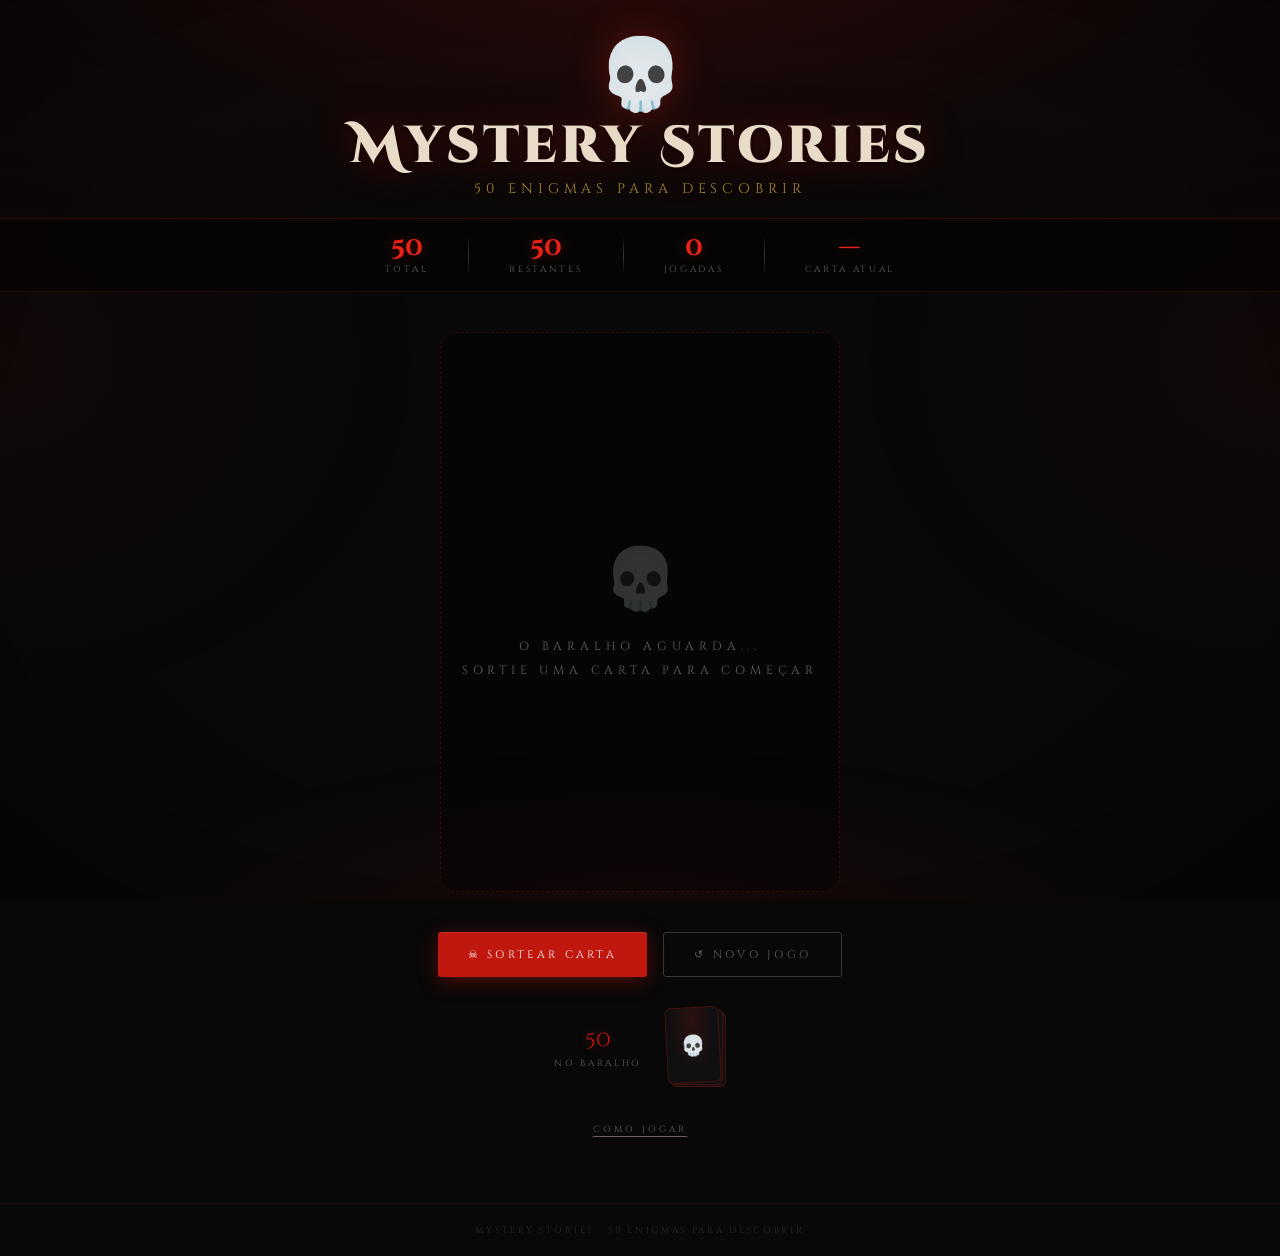
==== commit 19d12f58: "commit" ====
--- a/index.html
+++ b/index.html
@@ -1,1195 +1,92 @@
 <!DOCTYPE html>
 <html lang="pt-BR">
 <head>
-<meta charset="UTF-8">
-<meta name="viewport" content="width=device-width, initial-scale=1.0">
-<title>Black Stories — 50 Enigmas Macabros</title>
-<link href="https://fonts.googleapis.com/css2?family=Cinzel+Decorative:wght@400;700;900&family=Cinzel:wght@400;500;600&family=IM+Fell+English:ital@0;1&display=swap" rel="stylesheet">
-<style>
-  :root {
-    --black: #080808;
-    --deep: #0f0d0d;
-    --card-bg: #111010;
-    --red: #c0170f;
-    --red-bright: #e82215;
-    --red-glow: rgba(192,23,15,0.4);
-    --gold: #b8953a;
-    --gold-light: #d4af5a;
-    --cream: #e8dcc8;
-    --grey: #3a3535;
-    --light-grey: #6b6060;
-  }
+  <meta charset="UTF-8">
+  <meta name="viewport" content="width=device-width, initial-scale=1.0">
+  <title>Mystery Stories — 50 Enigmas</title>
+  <link href="https://fonts.googleapis.com/css2?family=Cinzel+Decorative:wght@400;700;900&family=Cinzel:wght@400;500;600&family=IM+Fell+English:ital@0;1&display=swap" rel="stylesheet">
+  <link rel="stylesheet" href="css/style.css">
 
-  * { margin: 0; padding: 0; box-sizing: border-box; }
-
-  body {
-    background: var(--black);
-    color: var(--cream);
-    font-family: 'IM Fell English', Georgia, serif;
-    min-height: 100vh;
-    overflow-x: hidden;
-    cursor: default;
-    user-select: none;
-  }
-
-  /* ── BACKGROUND TEXTURE ── */
-  body::before {
-    content: '';
-    position: fixed; inset: 0;
-    background:
-      radial-gradient(ellipse 80% 60% at 50% -10%, rgba(192,23,15,0.08) 0%, transparent 70%),
-      radial-gradient(ellipse 60% 40% at 50% 110%, rgba(192,23,15,0.05) 0%, transparent 60%),
-      repeating-linear-gradient(
-        0deg,
-        transparent,
-        transparent 2px,
-        rgba(255,255,255,0.008) 2px,
-        rgba(255,255,255,0.008) 3px
-      ),
-      repeating-linear-gradient(
-        90deg,
-        transparent,
-        transparent 40px,
-        rgba(255,255,255,0.004) 40px,
-        rgba(255,255,255,0.004) 41px
-      );
-    pointer-events: none; z-index: 0;
-  }
-
-  /* ── HEADER ── */
-  header {
-    position: relative; z-index: 10;
-    text-align: center;
-    padding: 40px 20px 20px;
-    border-bottom: 1px solid rgba(192,23,15,0.25);
-  }
-
-  .logo-skull {
-    font-size: clamp(40px, 8vw, 70px);
-    line-height: 1;
-    filter: drop-shadow(0 0 20px var(--red-glow));
-    animation: pulseSkull 3s ease-in-out infinite;
-  }
-
-  @keyframes pulseSkull {
-    0%, 100% { filter: drop-shadow(0 0 15px var(--red-glow)); transform: scale(1); }
-    50% { filter: drop-shadow(0 0 35px rgba(192,23,15,0.7)); transform: scale(1.03); }
-  }
-
-  header h1 {
-    font-family: 'Cinzel Decorative', serif;
-    font-weight: 900;
-    font-size: clamp(22px, 5vw, 52px);
-    letter-spacing: 0.06em;
-    color: var(--cream);
-    text-shadow: 0 0 40px var(--red-glow), 0 2px 4px rgba(0,0,0,0.8);
-    margin: 8px 0 4px;
-    line-height: 1.1;
-  }
-
-  .subtitle {
-    font-family: 'Cinzel', serif;
-    font-size: clamp(10px, 2vw, 14px);
-    letter-spacing: 0.35em;
-    color: var(--gold);
-    text-transform: uppercase;
-    opacity: 0.9;
-  }
-
-  /* ── STATS BAR ── */
-  .stats-bar {
-    position: relative; z-index: 10;
-    display: flex;
-    justify-content: center;
-    align-items: center;
-    gap: 40px;
-    padding: 16px 20px;
-    background: rgba(0,0,0,0.4);
-    border-bottom: 1px solid rgba(192,23,15,0.15);
-    flex-wrap: wrap;
-  }
-
-  .stat {
-    display: flex; flex-direction: column; align-items: center;
-    gap: 2px;
-  }
-
-  .stat-value {
-    font-family: 'Cinzel Decorative', serif;
-    font-size: 26px;
-    font-weight: 700;
-    color: var(--red-bright);
-    text-shadow: 0 0 12px var(--red-glow);
-    line-height: 1;
-  }
-
-  .stat-label {
-    font-family: 'Cinzel', serif;
-    font-size: 9px;
-    letter-spacing: 0.3em;
-    color: var(--light-grey);
-    text-transform: uppercase;
-  }
-
-  .stat-divider {
-    width: 1px; height: 40px;
-    background: linear-gradient(to bottom, transparent, var(--grey), transparent);
-  }
-
-  /* ── MAIN STAGE ── */
-  main {
-    position: relative; z-index: 10;
-    display: flex;
-    flex-direction: column;
-    align-items: center;
-    padding: 40px 20px 60px;
-    min-height: calc(100vh - 200px);
-  }
-
-  /* ── CARD SCENE ── */
-  .card-scene {
-    perspective: 1200px;
-    width: min(400px, 92vw);
-    height: min(560px, 130vw);
-    margin-bottom: 40px;
-    position: relative;
-  }
-
-  .card {
-    width: 100%; height: 100%;
-    position: relative;
-    transform-style: preserve-3d;
-    transition: transform 0.8s cubic-bezier(0.645, 0.045, 0.355, 1.000);
-    cursor: pointer;
-    border-radius: 16px;
-    filter: drop-shadow(0 20px 60px rgba(0,0,0,0.9)) drop-shadow(0 0 30px rgba(192,23,15,0.2));
-  }
-
-  .card.flipped { transform: rotateY(180deg); }
-
-  .card.dealing {
-    animation: dealCard 0.5s cubic-bezier(0.215, 0.610, 0.355, 1.000) both;
-  }
-
-  @keyframes dealCard {
-    from { opacity: 0; transform: translateY(-60px) rotateX(20deg) scale(0.85); }
-    to   { opacity: 1; transform: none; }
-  }
-
-  .card-face {
-    position: absolute; inset: 0;
-    border-radius: 16px;
-    backface-visibility: hidden;
-    -webkit-backface-visibility: hidden;
-    overflow: hidden;
-    border: 1px solid rgba(192,23,15,0.3);
-  }
-
-  /* FRONT FACE */
-  .card-front {
-    background: var(--card-bg);
-    display: flex; flex-direction: column;
-    align-items: center; justify-content: space-between;
-    padding: 32px 28px;
-  }
-
-  .card-front::before {
-    content: '';
-    position: absolute; inset: 0;
-    background:
-      radial-gradient(ellipse 100% 50% at 50% 0%, rgba(192,23,15,0.12) 0%, transparent 60%),
-      radial-gradient(ellipse 70% 40% at 50% 100%, rgba(0,0,0,0.5) 0%, transparent 60%);
-    pointer-events: none;
-  }
-
-  .card-number-badge {
-    position: absolute; top: 18px; right: 18px;
-    font-family: 'Cinzel', serif;
-    font-size: 11px;
-    color: var(--red);
-    letter-spacing: 0.15em;
-    opacity: 0.7;
-  }
-
-  .card-ornament-top {
-    display: flex; flex-direction: column; align-items: center; gap: 10px;
-    position: relative; z-index: 1;
-    width: 100%;
-  }
-
-  .ornament-line {
-    display: flex; align-items: center; gap: 12px;
-    width: 100%;
-  }
-
-  .ornament-line::before,
-  .ornament-line::after {
-    content: '';
-    flex: 1;
-    height: 1px;
-    background: linear-gradient(to right, transparent, var(--gold), transparent);
-    opacity: 0.5;
-  }
-
-  .ornament-diamond {
-    width: 6px; height: 6px;
-    background: var(--gold);
-    transform: rotate(45deg);
-    opacity: 0.7;
-    box-shadow: 0 0 8px var(--gold);
-  }
-
-  .card-logo {
-    font-family: 'Cinzel Decorative', serif;
-    font-size: 11px;
-    letter-spacing: 0.4em;
-    color: var(--gold);
-    text-align: center;
-    opacity: 0.8;
-    text-transform: uppercase;
-  }
-
-  .card-skull-center {
-    font-size: 52px;
-    filter: drop-shadow(0 0 20px var(--red-glow));
-    position: relative; z-index: 1;
-    animation: breathe 4s ease-in-out infinite;
-  }
-
-  @keyframes breathe {
-    0%, 100% { transform: scale(1); filter: drop-shadow(0 0 15px var(--red-glow)); }
-    50% { transform: scale(1.06); filter: drop-shadow(0 0 30px rgba(192,23,15,0.8)); }
-  }
-
-  .card-story-section {
-    position: relative; z-index: 1; width: 100%;
-    display: flex; flex-direction: column; align-items: center; gap: 16px;
-  }
-
-  .story-label {
-    font-family: 'Cinzel', serif;
-    font-size: 9px;
-    letter-spacing: 0.5em;
-    color: var(--red);
-    text-transform: uppercase;
-    opacity: 0.9;
-  }
-
-  .card-story-text {
-    font-family: 'IM Fell English', serif;
-    font-size: clamp(13px, 3.5vw, 15px);
-    line-height: 1.75;
-    color: var(--cream);
-    text-align: center;
-    font-style: italic;
-  }
-
-  .card-story-text strong {
-    color: white;
-    font-style: normal;
-    font-weight: 700;
-  }
-
-  .flip-hint {
-    display: flex; flex-direction: column; align-items: center; gap: 6px;
-    opacity: 0.5;
-    animation: floatHint 2s ease-in-out infinite;
-  }
-
-  @keyframes floatHint {
-    0%, 100% { transform: translateY(0); opacity: 0.4; }
-    50% { transform: translateY(-4px); opacity: 0.7; }
-  }
-
-  .flip-hint span {
-    font-family: 'Cinzel', serif;
-    font-size: 8px;
-    letter-spacing: 0.35em;
-    color: var(--gold);
-    text-transform: uppercase;
-  }
-
-  .flip-arrow {
-    width: 22px; height: 22px;
-    border: 1px solid var(--gold);
-    border-radius: 50%;
-    display: flex; align-items: center; justify-content: center;
-    font-size: 10px;
-    color: var(--gold);
-  }
-
-  /* BACK FACE */
-  .card-back {
-    background: #0c0b0b;
-    transform: rotateY(180deg);
-    display: flex; flex-direction: column;
-    align-items: center; justify-content: space-between;
-    padding: 28px 24px;
-    border-color: rgba(192,23,15,0.5);
-  }
-
-  .card-back::before {
-    content: '';
-    position: absolute; inset: 0;
-    background:
-      radial-gradient(ellipse 100% 50% at 50% 0%, rgba(192,23,15,0.18) 0%, transparent 60%),
-      radial-gradient(ellipse 60% 30% at 50% 100%, rgba(140,10,5,0.15) 0%, transparent 60%);
-    pointer-events: none;
-  }
-
-  .back-header {
-    display: flex; flex-direction: column; align-items: center; gap: 10px;
-    position: relative; z-index: 1; width: 100%;
-  }
-
-  .back-title {
-    font-family: 'Cinzel Decorative', serif;
-    font-size: clamp(10px, 2.5vw, 12px);
-    letter-spacing: 0.35em;
-    color: var(--red-bright);
-    text-shadow: 0 0 15px var(--red-glow);
-    text-align: center;
-  }
-
-  .back-divider {
-    width: 80%;
-    height: 1px;
-    background: linear-gradient(to right, transparent, var(--red), transparent);
-    opacity: 0.6;
-  }
-
-  .solution-scroll {
-    flex: 1;
-    position: relative; z-index: 1;
-    width: 100%;
-    display: flex; align-items: center;
-    overflow-y: auto;
-    padding: 0 4px;
-    scrollbar-width: thin;
-    scrollbar-color: var(--grey) transparent;
-  }
-
-  .solution-text {
-    font-family: 'IM Fell English', serif;
-    font-size: clamp(12px, 3.2vw, 14px);
-    line-height: 1.85;
-    color: #d4c5ad;
-    text-align: center;
-    width: 100%;
-    padding: 8px 0;
-  }
-
-  .solution-text .highlight {
-    color: #ff4444;
-    font-weight: 700;
-    font-style: normal;
-  }
-
-  .back-footer {
-    display: flex; flex-direction: column; align-items: center; gap: 8px;
-    position: relative; z-index: 1; width: 100%;
-  }
-
-  .back-ornament {
-    display: flex; align-items: center; gap: 10px; width: 100%;
-    opacity: 0.4;
-  }
-
-  .back-ornament::before, .back-ornament::after {
-    content: ''; flex: 1; height: 1px;
-    background: linear-gradient(to right, transparent, var(--gold), transparent);
-  }
-
-  .back-ornament span { font-size: 14px; color: var(--gold); }
-
-  .back-tip {
-    font-family: 'Cinzel', serif;
-    font-size: 8px;
-    letter-spacing: 0.3em;
-    color: var(--light-grey);
-    text-align: center;
-    text-transform: uppercase;
-  }
-
-  /* ── EMPTY STATE ── */
-  .empty-state {
-    display: flex; flex-direction: column; align-items: center; justify-content: center;
-    height: min(560px, 130vw);
-    width: min(400px, 92vw);
-    border: 1px dashed rgba(192,23,15,0.25);
-    border-radius: 16px;
-    gap: 20px;
-    background: rgba(0,0,0,0.3);
-    margin-bottom: 40px;
-    animation: fadeIn 0.5s ease;
-  }
-
-  .empty-skull { font-size: 60px; opacity: 0.2; }
-
-  .empty-text {
-    font-family: 'Cinzel', serif;
-    font-size: 12px;
-    letter-spacing: 0.4em;
-    color: var(--light-grey);
-    text-align: center;
-    text-transform: uppercase;
-    line-height: 2;
-  }
-
-  /* ── CONTROLS ── */
-  .controls {
-    display: flex;
-    gap: 16px;
-    flex-wrap: wrap;
-    justify-content: center;
-    margin-bottom: 30px;
-  }
-
-  .btn {
-    font-family: 'Cinzel', serif;
-    font-size: 11px;
-    letter-spacing: 0.3em;
-    text-transform: uppercase;
-    padding: 14px 30px;
-    border-radius: 3px;
-    border: none;
-    cursor: pointer;
-    transition: all 0.25s ease;
-    position: relative;
-    overflow: hidden;
-  }
-
-  .btn::before {
-    content: '';
-    position: absolute; inset: 0;
-    background: rgba(255,255,255,0.05);
-    transform: scaleX(0); transform-origin: left;
-    transition: transform 0.3s ease;
-  }
-
-  .btn:hover::before { transform: scaleX(1); }
-
-  .btn-primary {
-    background: var(--red);
-    color: white;
-    box-shadow: 0 4px 20px rgba(192,23,15,0.4), inset 0 1px 0 rgba(255,255,255,0.1);
-  }
-
-  .btn-primary:hover {
-    background: var(--red-bright);
-    box-shadow: 0 6px 30px rgba(192,23,15,0.6), inset 0 1px 0 rgba(255,255,255,0.1);
-    transform: translateY(-2px);
-  }
-
-  .btn-primary:active { transform: translateY(0); }
-
-  .btn-secondary {
-    background: transparent;
-    color: var(--light-grey);
-    border: 1px solid var(--grey);
-  }
-
-  .btn-secondary:hover {
-    border-color: var(--gold);
-    color: var(--gold);
-    transform: translateY(-2px);
-  }
-
-  .btn:disabled {
-    opacity: 0.35;
-    cursor: not-allowed;
-    transform: none !important;
-    box-shadow: none !important;
-  }
-
-  /* ── DECK VISUAL ── */
-  .deck-area {
-    display: flex; align-items: center; justify-content: center;
-    gap: 24px;
-    margin-bottom: 24px;
-    flex-wrap: wrap;
-  }
-
-  .mini-deck {
-    position: relative;
-    width: 60px; height: 84px;
-    cursor: pointer;
-    transition: transform 0.2s ease;
-  }
-
-  .mini-deck:hover { transform: scale(1.05); }
-
-  .mini-card {
-    position: absolute;
-    width: 54px; height: 76px;
-    border-radius: 6px;
-    border: 1px solid rgba(192,23,15,0.3);
-    background: #111010;
-  }
-
-  .mini-card:nth-child(3) { top: 0; left: 0; transform: rotate(-3deg); }
-  .mini-card:nth-child(2) { top: 2px; left: 3px; transform: rotate(1deg); }
-  .mini-card:nth-child(1) { top: 4px; left: 6px; }
-
-  .mini-card-top {
-    display: flex; align-items: center; justify-content: center;
-    font-size: 20px; height: 100%;
-    background: radial-gradient(ellipse at 50% 20%, rgba(192,23,15,0.15), transparent 60%);
-  }
-
-  .deck-label {
-    font-family: 'Cinzel', serif;
-    font-size: 9px;
-    letter-spacing: 0.3em;
-    color: var(--light-grey);
-    text-transform: uppercase;
-    text-align: center;
-    margin-top: 6px;
-  }
-
-  .deck-count-text {
-    font-family: 'Cinzel Decorative', serif;
-    font-size: 22px;
-    color: var(--red);
-    text-shadow: 0 0 10px var(--red-glow);
-    text-align: center;
-    line-height: 1;
-  }
-
-  /* ── RULES SECTION ── */
-  .rules-toggle {
-    font-family: 'Cinzel', serif;
-    font-size: 9px;
-    letter-spacing: 0.35em;
-    color: var(--light-grey);
-    text-transform: uppercase;
-    cursor: pointer;
-    background: none;
-    border: none;
-    color: var(--light-grey);
-    transition: color 0.2s;
-    padding: 8px;
-    text-decoration: underline;
-    text-underline-offset: 4px;
-  }
-
-  .rules-toggle:hover { color: var(--gold); }
-
-  .rules-panel {
-    width: min(500px, 92vw);
-    background: rgba(0,0,0,0.6);
-    border: 1px solid rgba(192,23,15,0.2);
-    border-radius: 8px;
-    padding: 24px 28px;
-    margin-top: 16px;
-    display: none;
-    animation: fadeIn 0.3s ease;
-  }
-
-  .rules-panel.open { display: block; }
-
-  .rules-title {
-    font-family: 'Cinzel Decorative', serif;
-    font-size: 14px;
-    color: var(--gold);
-    margin-bottom: 16px;
-    text-align: center;
-    letter-spacing: 0.2em;
-  }
-
-  .rules-text {
-    font-family: 'IM Fell English', serif;
-    font-size: 13px;
-    line-height: 1.9;
-    color: #a09080;
-    font-style: italic;
-  }
-
-  .rules-text li { margin-bottom: 8px; list-style: none; padding-left: 20px; position: relative; }
-  .rules-text li::before { content: '†'; position: absolute; left: 0; color: var(--red); opacity: 0.7; }
-
-  @keyframes fadeIn {
-    from { opacity: 0; transform: translateY(10px); }
-    to   { opacity: 1; transform: none; }
-  }
-
-  /* ── FOOTER ── */
-  footer {
-    position: relative; z-index: 10;
-    text-align: center;
-    padding: 20px;
-    border-top: 1px solid rgba(192,23,15,0.1);
-  }
-
-  footer p {
-    font-family: 'Cinzel', serif;
-    font-size: 9px;
-    letter-spacing: 0.3em;
-    color: #2e2929;
-    text-transform: uppercase;
-  }
-
-  /* ── TOAST ── */
-  .toast {
-    position: fixed; bottom: 30px; left: 50%; transform: translateX(-50%);
-    background: rgba(192,23,15,0.9);
-    color: white;
-    font-family: 'Cinzel', serif;
-    font-size: 11px;
-    letter-spacing: 0.3em;
-    padding: 12px 28px;
-    border-radius: 3px;
-    z-index: 1000;
-    animation: toastIn 0.3s ease, toastOut 0.4s ease 1.6s forwards;
-    pointer-events: none;
-  }
-
-  @keyframes toastIn { from { opacity: 0; bottom: 10px; } to { opacity: 1; bottom: 30px; } }
-  @keyframes toastOut { to { opacity: 0; bottom: 10px; } }
-
-  /* ── SCROLLBAR ── */
-  ::-webkit-scrollbar { width: 4px; }
-  ::-webkit-scrollbar-track { background: transparent; }
-  ::-webkit-scrollbar-thumb { background: var(--grey); border-radius: 2px; }
-
-  /* ── RESPONSIVE ── */
-  @media (max-width: 480px) {
-    .stats-bar { gap: 20px; }
-    .controls { gap: 10px; }
-    .btn { padding: 12px 22px; font-size: 10px; }
-  }
-</style>
 </head>
 <body>
+  <header>
+    <div class="logo-skull">💀</div>
+    <h1>Mystery Stories</h1>
+    <p class="subtitle">50 Enigmas Para Descobrir</p>
+  </header>
 
-<header>
-  <div class="logo-skull">💀</div>
-  <h1>Black Stories</h1>
-  <p class="subtitle">50 Enigmas Macabros · Galapagos BLK001</p>
-</header>
-
-<div class="stats-bar">
-  <div class="stat">
-    <span class="stat-value" id="totalCartas">50</span>
-    <span class="stat-label">Total</span>
-  </div>
-  <div class="stat-divider"></div>
-  <div class="stat">
-    <span class="stat-value" id="cartasRestantes">50</span>
-    <span class="stat-label">Restantes</span>
-  </div>
-  <div class="stat-divider"></div>
-  <div class="stat">
-    <span class="stat-value" id="cartasJogadas">0</span>
-    <span class="stat-label">Jogadas</span>
-  </div>
-  <div class="stat-divider"></div>
-  <div class="stat">
-    <span class="stat-value" id="cartaAtualNum">—</span>
-    <span class="stat-label">Carta Atual</span>
-  </div>
-</div>
-
-<main>
-  <!-- CARD AREA -->
-  <div id="cardContainer">
-    <div class="empty-state" id="emptyState">
-      <div class="empty-skull">💀</div>
-      <div class="empty-text">
-        O baralho aguarda...<br>
-        Sortie uma carta para começar
-      </div>
+  <div class="stats-bar">
+    <div class="stat">
+      <span class="stat-value" id="totalCartas">50</span>
+      <span class="stat-label">Total</span>
+    </div>
+    <div class="stat-divider"></div>
+    <div class="stat">
+      <span class="stat-value" id="cartasRestantes">50</span>
+      <span class="stat-label">Restantes</span>
+    </div>
+    <div class="stat-divider"></div>
+    <div class="stat">
+      <span class="stat-value" id="cartasJogadas">0</span>
+      <span class="stat-label">Jogadas</span>
+    </div>
+    <div class="stat-divider"></div>
+    <div class="stat">
+      <span class="stat-value" id="cartaAtualNum">—</span>
+      <span class="stat-label">Carta Atual</span>
     </div>
   </div>
 
-  <!-- CONTROLS -->
-  <div class="controls">
-    <button class="btn btn-primary" id="btnSortear">☠ Sortear Carta</button>
-    <button class="btn btn-secondary" id="btnEmbaralhar">↺ Novo Jogo</button>
-  </div>
+  <main>
+    <!-- CARD AREA -->
+    <div id="cardContainer">
+      <div class="empty-state" id="emptyState">
+        <div class="empty-skull">💀</div>
+        <div class="empty-text">
+          O baralho aguarda...<br>
+          Sortei uma carta para começar
+        </div>
+      </div>
+    </div>
 
-  <!-- DECK MINI VISUAL -->
-  <div class="deck-area">
-    <div style="text-align:center">
-      <div class="deck-count-text" id="miniCount">50</div>
-      <div class="deck-label">no baralho</div>
+    <!-- CONTROLS -->
+    <div class="controls">
+      <button class="btn btn-primary" id="btnSortear">☠ Sortear Carta</button>
+      <button class="btn btn-secondary" id="btnEmbaralhar">↺ Novo Jogo</button>
     </div>
-    <div class="mini-deck" id="miniDeck" onclick="sortearCarta()">
-      <div class="mini-card"><div class="mini-card-top">💀</div></div>
-      <div class="mini-card"><div class="mini-card-top">💀</div></div>
-      <div class="mini-card"><div class="mini-card-top">💀</div></div>
+
+    <!-- DECK MINI VISUAL -->
+    <div class="deck-area">
+      <div style="text-align:center">
+        <div class="deck-count-text" id="miniCount">50</div>
+        <div class="deck-label">no baralho</div>
+      </div>
+      <div class="mini-deck" id="miniDeck" onclick="sortearCarta()">
+        <div class="mini-card"><div class="mini-card-top">💀</div></div>
+        <div class="mini-card"><div class="mini-card-top">💀</div></div>
+        <div class="mini-card"><div class="mini-card-top">💀</div></div>
+      </div>
     </div>
-  </div>
 
-  <!-- RULES -->
-  <button class="rules-toggle" onclick="toggleRules()">Como Jogar</button>
-  <div class="rules-panel" id="rulesPanel">
-    <div class="rules-title">☠ Como Jogar</div>
-    <ul class="rules-text">
-      <li>Um jogador sorteia uma carta e lê em voz alta apenas a <strong>história do frente</strong> para os demais.</li>
-      <li>Os outros jogadores fazem perguntas que só podem ser respondidas com <strong>SIM, NÃO ou IRRELEVANTE</strong>.</li>
-      <li>O objetivo é descobrir o que realmente aconteceu na história macabra.</li>
-      <li>Quando alguém achar que sabe a resposta, declara a solução. Se estiver certa, vence a rodada!</li>
-      <li>Clique na carta para <strong>revelar a solução</strong> completa quando necessário.</li>
-      <li>Sortie uma nova carta a cada rodada. Bom jogo... se conseguirem dormir depois.</li>
-    </ul>
-  </div>
-</main>
+    <!-- RULES -->
+    <button class="rules-toggle" onclick="toggleRules()">Como Jogar</button>
+    <div class="rules-panel" id="rulesPanel">
+      <div class="rules-title">☠ Como Jogar</div>
+      <ul class="rules-text">
+        <li>Um jogador sorteia uma carta e lê em voz alta apenas a <strong>história do frente</strong> para os demais.</li>
+        <li>Os outros jogadores fazem perguntas que só podem ser respondidas com <strong>SIM, NÃO ou IRRELEVANTE</strong>.</li>
+        <li>O objetivo é descobrir o que realmente aconteceu na história.</li>
+        <li>Quando alguém achar que sabe a resposta, declara a solução. Se estiver certa, vence a rodada!</li>
+        <li>Clique na carta para <strong>revelar a solução</strong> completa quando necessário.</li>
+        <li>Sorteia uma nova carta a cada rodada. Bom jogo...</li>
+      </ul>
+    </div>
+  </main>
 
-<footer>
-  <p>Black Stories · Galapagos Jogos · BLK001 · 50 Enigmas Macabros</p>
-</footer>
+  <footer>
+    <p>Mystery Stories · 50 Enigmas Para Descobrir</p>
+  </footer>
 
-<script>
-// ══════════════════════════════════════════════════
-// HISTÓRIAS — BLACK STORIES 50 ENIGMAS MACABROS
-// ══════════════════════════════════════════════════
-const historias = [
-  {
-    id: 1,
-    titulo: "O Homem no Campo",
-    frente: "Um homem está morto num campo aberto. Ao seu lado há uma mochila fechada. Como ele morreu?",
-    verso: "O homem havia saltado de um avião com um <span class='highlight'>paraquedas que não abriu</span>. A mochila fechada ao seu lado era justamente o paraquedas que ele jamais conseguiu acionar a tempo."
-  },
-  {
-    id: 2,
-    titulo: "Tony",
-    frente: "Tony está morto no chão. Ao redor dele há água e cacos de vidro. O que aconteceu com Tony?",
-    verso: "Tony era um <span class='highlight'>peixe</span>. Alguém derrubou a sua aquário, que se quebrou. Tony morreu sem água, cercado pelos cacos do vidro estilhaçado."
-  },
-  {
-    id: 3,
-    titulo: "O Elevador",
-    frente: "Um homem mora no 30º andar. Todo dia sobe de elevador até o 15º e depois vai a pé até o 30º. Por quê?",
-    verso: "O homem é <span class='highlight'>anão</span> e não consegue alcançar o botão do 30º andar no painel do elevador. No 15º, ele consegue pressionar o botão. Nos dias de chuva, usa o guarda-chuva para alcançar o botão mais alto."
-  },
-  {
-    id: 4,
-    titulo: "A Música",
-    frente: "Um homem ouve uma música no rádio e vai para casa correr e matar a sua esposa. Por quê?",
-    verso: "O homem era <span class='highlight'>músico cego</span>. Naquele dia, o locutor disse o nome da música ao vivo. Era uma música que ele havia composto especialmente para sua esposa, que jurava nunca ter tocado para ninguém. Ele concluiu que ela estava tendo um caso com seu produtor."
-  },
-  {
-    id: 5,
-    titulo: "A Cabine Telefônica",
-    frente: "Um homem entra numa cabine telefônica, faz uma ligação e sai morto. O que aconteceu?",
-    verso: "O homem ligou para casa e sua esposa atendeu — mas ela havia morrido três dias antes. Ele havia pedido para ser avisado sobre sua morte por telefone. Com o choque, o homem sofreu um <span class='highlight'>infarto fulminante</span> ainda dentro da cabine."
-  },
-  {
-    id: 6,
-    titulo: "A Mulher no Hotel",
-    frente: "Uma mulher chega a um hotel e sabe imediatamente que seu marido está morto. Como ela sabe?",
-    verso: "Ela havia ligado para o hotel antes de chegar para dizer ao atendente que estava vindo, mas que o seu marido não sabia. O atendente disse: <span class='highlight'>&quot;Lamento, senhora, mas seu marido foi encontrado morto no quarto esta manhã.&quot;</span> A mensagem que ela deixou para seu marido nunca foi entregue."
-  },
-  {
-    id: 7,
-    titulo: "O Restaurante",
-    frente: "Uma mulher come num restaurante, pede um molho especial, prova e chama a polícia. Por quê?",
-    verso: "A mulher era esposa de um cozinheiro desaparecido. Ao provar o molho, reconheceu o <span class='highlight'>sabor exato</span> da receita secreta do marido — que ele só sabia fazer. A polícia encontrou os restos mortais do cozinheiro no porão do restaurante, junto à receita."
-  },
-  {
-    id: 8,
-    titulo: "O Pescador",
-    frente: "Um pescador puxa um peixe e fica tão aterrorizado que liga imediatamente para a polícia. Por quê?",
-    verso: "Dentro da boca do peixe havia um <span class='highlight'>dedo humano com uma aliança</span> que o pescador reconheceu — era a aliança de casamento de seu irmão desaparecido há meses, cujo barco havia naufragado naquela região."
-  },
-  {
-    id: 9,
-    titulo: "A Câmara Fechada",
-    frente: "Um homem é encontrado morto numa câmara completamente fechada por dentro. Não há arma. Como morreu?",
-    verso: "O assassino usou uma <span class='highlight'>arma feita de gelo</span>. O tiro foi disparado de fora por uma pequena abertura que depois foi tampada. O gelo derreteu completamente, e a água escorreu pelo ralo, eliminando toda evidência da arma."
-  },
-  {
-    id: 10,
-    titulo: "A Viagem de Carro",
-    frente: "Uma mulher dirige por 5 horas com seu marido no banco do carona. Ao chegar, ele está morto. O que aconteceu?",
-    verso: "O marido havia <span class='highlight'>morrido antes da viagem começar</span>, mas a mulher não percebeu — ela pensou que ele estava dormindo. Um aneurisma cerebral o matou logo ao entrar no carro. Ele não fez nenhum barulho ou movimento."
-  },
-  {
-    id: 11,
-    titulo: "O Homem Pendurado",
-    frente: "Um homem é encontrado morto, pendurado no teto de uma sala vazia. O piso está 50 cm abaixo de seus pés. Não há móveis nem marcas no chão. Como chegou lá?",
-    verso: "O homem se suicidou subindo num <span class='highlight'>grande bloco de gelo</span> e se enforcou. Com o tempo, o gelo derreteu completamente — a água evaporou pelo calor da sala — deixando o corpo suspenso e nenhuma evidência visível."
-  },
-  {
-    id: 12,
-    titulo: "A Última Refeição",
-    frente: "Um condenado à morte pede seu último jantar: pão com manteiga. Ao terminar, ele é salvo da execução. Como isso é possível?",
-    verso: "O condenado sabia que era <span class='highlight'>alérgico à manteiga</span>. Ele entrou em choque anafilático severo e foi levado às pressas ao hospital. Enquanto estava em tratamento, a corte superior revisou seu caso e ele foi inocentado — e sobreviveu à execução."
-  },
-  {
-    id: 13,
-    titulo: "O Farol",
-    frente: "Um guarda de farol apaga a luz por apenas cinco minutos e três navios naufragam. Como é possível?",
-    verso: "Os três navios estavam esperando o <span class='highlight'>sinal do farol para desviar</span> de rochas submersa. Quando a luz apagou, os capitães assumiram que o trecho era seguro e avançaram diretamente em direção às pedras. Os três naufragaram em sequência."
-  },
-  {
-    id: 14,
-    titulo: "O Homem na Sacada",
-    frente: "Um homem num hotel olha pela janela, abre a varanda e pula. Ele sobrevive. Como?",
-    verso: "Ele estava no <span class='highlight'>primeiro andar</span>. O homem havia se engalfinhado com um assaltante em seu quarto e, para escapar, pulou pela varanda — caindo apenas 1,5 metro abaixo, no jardim do hotel, sem nenhum ferimento grave."
-  },
-  {
-    id: 15,
-    titulo: "A Fotografia",
-    frente: "Um detetive analisa uma foto de família de cinco pessoas e imediatamente prende uma delas por assassinato. Por quê?",
-    verso: "Na foto, todos os cinco membros apareciam sorrindo e olhando para a câmera. Mas a <span class='highlight'>câmera estava no timer automático</span> — não havia ninguém para fotografá-los. O suspeito havia mentido dizendo que estava fora quando o crime ocorreu. A foto provou que ele estava lá."
-  },
-  {
-    id: 16,
-    titulo: "O Elevador Travado",
-    frente: "Uma mulher entra num elevador no 40º andar, o elevador trava e ela morre de fome. Por quê não gritou por socorro?",
-    verso: "A mulher era <span class='highlight'>surda-muda</span> e não sabia que o botão de alarme havia travado também. Ela tentou gritar mas não emitia sons. O edifício estava parcialmente desocupado por reforma, e ninguém passou pelo corredor por dias. Foi encontrada quatro dias depois."
-  },
-  {
-    id: 17,
-    titulo: "Os Dois Irmãos",
-    frente: "Dois irmãos gêmeos nasceram no mesmo dia, no mesmo mês, no mesmo ano — mas não fazem aniversário juntos. Por quê?",
-    verso: "Os gêmeos nasceram na <span class='highlight'>virada da meia-noite</span>. O primeiro nasceu às 23h58 e o segundo às 00h02 do dia seguinte. Portanto, nasceram em dias diferentes — um em 28 de fevereiro, outro em 1º de março."
-  },
-  {
-    id: 18,
-    titulo: "O Acidente de Carro",
-    frente: "Um pai e um filho sofrem um grave acidente. O pai morre no local. O médico que atende o filho no hospital diz: 'Não posso operar, é meu filho!' Como é possível?",
-    verso: "O médico é a <span class='highlight'>mãe</span> do menino. Não há nenhum mistério sobrenatural — apenas um preconceito de quem assume que médico é necessariamente um homem."
-  },
-  {
-    id: 19,
-    titulo: "A Janela Aberta",
-    frente: "Uma mulher encontra seu marido morto no escritório. A janela está aberta, papéis espalhados no chão. A polícia diz que foi suicídio. Ela insiste que foi assassinato. Por quê?",
-    verso: "Os papéis estavam espalhados no chão, mas a janela estava aberta. Se o marido havia se matado, teria <span class='highlight'>fechado a janela antes</span> — era inverno e ele era obcecado com organização. Os papéis estariam no lugar. Alguém entrou pela janela, matou-o e saiu — criando a cena para parecer suicídio."
-  },
-  {
-    id: 20,
-    titulo: "O Cirurgião",
-    frente: "Um cirurgião opera um paciente por horas. Quando termina, mata o paciente. Por quê?",
-    verso: "O cirurgião era um <span class='highlight'>veterinário</span> que operou o animal de estimação do paciente. Ao terminar a cirurgia bem-sucedida, percebeu que o animal já estava com câncer terminal e sofrendo — e o eutanasiou por compaixão, a pedido silencioso do dono."
-  },
-  {
-    id: 21,
-    titulo: "O Naufrágio",
-    frente: "Há um naufrágio. Todos os casais sobrevivem. Todos os solteiros morrem. Por quê?",
-    verso: "O navio afundou perto de uma ilha habitada por uma tribo hostil. Os <span class='highlight'>solteiros alcançaram a praia primeiro</span> e foram capturados e mortos pela tribo. Os casais chegaram depois em grupos, o que intimidou os nativos, que recuaram. Os casais foram resgatados dias depois."
-  },
-  {
-    id: 22,
-    titulo: "O Detetive e a Neve",
-    frente: "Um detetive chega a uma cena de crime. Há pegadas na neve levando à janela, mas nenhuma saindo. O suspeito diz que não estava lá. O detetive sabe que está mentindo. Como?",
-    verso: "As pegadas <span class='highlight'>iam em direção à janela</span>, mas eram fundas na ida e rasas na volta — o suspeito havia andado de costas para fingir que as pegadas iam apenas até a janela e não voltavam. O detetive percebeu que o padrão das pegadas era invertido."
-  },
-  {
-    id: 23,
-    titulo: "O Homem no Bar",
-    frente: "Um homem entra num bar, pede um copo d'água, o barman aponta uma arma para ele. O homem agradece e vai embora feliz. O que aconteceu?",
-    verso: "O homem tinha <span class='highlight'>soluço crônico</span> há dias e havia tentado de tudo para parar. O barman entendeu a situação — o susto do revólver curou instantaneamente o soluço. O homem foi embora aliviado e grato."
-  },
-  {
-    id: 24,
-    titulo: "A Médica",
-    frente: "Uma médica declara um homem morto. Enquanto está sendo embalsamado, o embalsamador percebe que ele está vivo. Como a médica errou?",
-    verso: "A médica não havia errado. O homem estava em um estado de <span class='highlight'>morte aparente cataléptica</span>, com sinais vitais tão fracos que qualquer exame básico os ignoraria. O embalsamador notou ao iniciar o procedimento que o corpo ainda exibia espasmos musculares mínimos — sinal de vida."
-  },
-  {
-    id: 25,
-    titulo: "O Homem nos Macacos",
-    frente: "Um homem fantasiado de macaco é encontrado morto numa floresta. O que aconteceu?",
-    verso: "O homem trabalhava num zoológico. Macacos fugiram e ele foi buscar as fantasias do almoxarifado para atraí-los. O <span class='highlight'>guarda-noturno</span>, ao vê-lo no escuro, confundiu com um macaco real e atirou, acertando-o fatalmente antes de perceber o erro."
-  },
-  {
-    id: 26,
-    titulo: "A Queda",
-    frente: "Uma mulher pula de um prédio de 20 andares. Quando passa pela janela do 10º andar, ela vê algo que a faz mudar de ideia — mas já é tarde demais. O que ela viu?",
-    verso: "Ela viu o seu <span class='highlight'>marido, com quem havia brigado mortalmente</span>, abraçando e beijando outra mulher através da janela do 10º andar. O apartamento pertencia ao próprio casal — e o marido estava tendo um caso. Ela se arrependeu da decisão tomada por raiva, mas já era tarde."
-  },
-  {
-    id: 27,
-    titulo: "O Trenó",
-    frente: "Um homem é encontrado morto ao lado de um trenó numa estrada deserta no Ártico. Não há marcas de luta. O que aconteceu?",
-    verso: "O homem havia amarrado o trenó a si mesmo e deixado os cachorros correrem — um método tradicional de viagem. Mas os animais <span class='highlight'>deram a volta em torno de uma árvore</span> presa no gelo. O homem ficou enrolado no laço e acabou estrangulado enquanto os cães continuavam a girar."
-  },
-  {
-    id: 28,
-    titulo: "A Testemunha Cega",
-    frente: "Uma testemunha cega identifica com certeza o assassino. Como é possível?",
-    verso: "A testemunha cega havia reconhecido o <span class='highlight'>cheiro de perfume exclusivo</span> do assassino — uma fragrância personalizada que a testemunha havia presenteado ao culpado anos antes, e que era literalmente única no mundo. O assassino usava o perfume no dia do crime."
-  },
-  {
-    id: 29,
-    titulo: "A Ligação",
-    frente: "Um homem recebe uma ligação às 3h da manhã de um número desconhecido. Apenas respira. No dia seguinte, vai à polícia. Por quê?",
-    verso: "O homem era <span class='highlight'>detetive especializado em casos de desaparecimentos</span>. Ao ouvir apenas a respiração, reconheceu o padrão — respiração entrecortada de alguém com a boca parcialmente tapada. Rastreou o número e encontrou uma mulher sequestrada que havia discado às cegas no escuro. Ele a salvou."
-  },
-  {
-    id: 30,
-    titulo: "O Suicida Feliz",
-    frente: "Um homem se joga de uma ponte e morre. Suas últimas anotações revelam que ele era a pessoa mais feliz do mundo. O que aconteceu?",
-    verso: "O homem havia descoberto na véspera que havia <span class='highlight'>ganhado na loteria</span>. Mas a euforia extrema desencadeou um episódio maníaco severo — ele tinha transtorno bipolar não diagnosticado. Em estado de mania aguda, com pensamentos acelerados e impulsividade extrema, pulou da ponte sem perceber a gravidade do ato."
-  },
-  {
-    id: 31,
-    titulo: "O Gêmeo",
-    frente: "Um homem visita seu gêmeo idêntico na prisão e sai no lugar dele. A guarda percebe imediatamente. Como?",
-    verso: "Os gêmeos eram fisicamente idênticos, mas o preso tinha uma <span class='highlight'>tatuagem no pulso</span> com a data de sua condenação. O homem livre não tinha. A guarda notou ao solicitar a identificação padrão de saída — os pulsos revelaram tudo."
-  },
-  {
-    id: 32,
-    titulo: "O Barulho",
-    frente: "Uma mulher ouve um barulho à noite, vai investigar e depois de 10 minutos está morta. Não há sinais de invasão. O que aconteceu?",
-    verso: "A mulher era <span class='highlight'>sonâmbula</span>. O barulho a despertou durante o sonambulismo — ela foi investigar ainda dormindo, subiu na janela do sótão e caiu. Não havia intruso algum. A causa da morte foi trauma craniano por queda, sem nenhuma intervenção externa."
-  },
-  {
-    id: 33,
-    titulo: "O Policial e o Ladrão",
-    frente: "Um policial vê um ladrão à distância, sabe que é culpado, mas não pode prendê-lo. Por quê?",
-    verso: "O homem que o policial reconhecia como ladrão havia sido <span class='highlight'>absolvido por dupla incriminação</span>. Pela lei, não pode ser julgado duas vezes pelo mesmo crime — mesmo que novo seja encontrado posteriormente. O policial conhecia a culpa mas estava completamente de mãos atadas pela lei."
-  },
-  {
-    id: 34,
-    titulo: "A Fotógrafa",
-    frente: "Uma fotógrafa tira uma foto numa floresta e, ao revelar, vê que havia capturado um assassinato. Ela não estava lá quando o crime ocorreu. Como?",
-    verso: "A fotógrafa usou câmera com <span class='highlight'>longa exposição temporizada</span> — armou o equipamento apontado para uma clareira, ajustou para disparar sozinha 30 minutos depois e foi embora. O assassinato ocorreu exatamente na clareira durante aquele intervalo, sendo registrado pela câmera sem ninguém ao redor."
-  },
-  {
-    id: 35,
-    titulo: "O Velório",
-    frente: "Durante um velório, uma mulher vê um desconhecido e se apaixona. Na semana seguinte, mata a própria irmã. Por quê?",
-    verso: "A mulher matou a irmã esperando que o <span class='highlight'>desconhecido voltasse ao velório</span>. Ela havia concluído, de forma perturbada, que ele devia ser amigo ou familiar da irmã, e que um novo velório seria a única maneira de encontrá-lo novamente. O desconhecido nunca apareceu."
-  },
-  {
-    id: 36,
-    titulo: "A Corrida",
-    frente: "Dois homens correm uma maratona. O mais lento vence. Como isso é possível?",
-    verso: "A aposta entre os dois era sobre quem chegasse <span class='highlight'>em último lugar</span>. Portanto, cada um tentava correr mais devagar que o outro. Para forçar o adversário a chegar primeiro, o mais inteligente dos dois correu em velocidade máxima — chegando na frente, mas perdendo a aposta por chegar em último."
-  },
-  {
-    id: 37,
-    titulo: "A Faca",
-    frente: "Um homem é encontrado morto com uma faca no peito. A faca não tem impressões digitais, mas o assassino estava lá. Como?",
-    verso: "O assassino usava <span class='highlight'>luvas de pele humana</span> — feitas da pele das palmas das mãos de uma vítima anterior — para criar falsas digitais ou simplesmente não deixar as suas. As autoridades encontraram as luvas escondidas com restos de DNA de outra vítima não identificada."
-  },
-  {
-    id: 38,
-    titulo: "O Farol na Ilha",
-    frente: "O guarda de um farol numa ilha isolada morre de fome. Por quê não foi buscar comida?",
-    verso: "O guarda havia perdido o <span class='highlight'>barco num temporal</span>, o rádio havia queimado no mesmo temporal, e a ilha era desabitada. Ele manteve o farol aceso até o fim esperando ser resgatado. Nenhum navio percebeu os sinais desesperados que ele fazia durante o dia — só viam a luz automatizada."
-  },
-  {
-    id: 39,
-    titulo: "O Alpinista",
-    frente: "Dois alpinistas estão numa montanha. Um cai e sobrevive. O outro não cai e morre. O que aconteceu?",
-    verso: "Estavam amarrados um ao outro. O primeiro caiu no vazio, mas a corda os mantinha ligados. O peso do primeiro <span class='highlight'>puxou o segundo pela borda</span> — mas o segundo ficou preso numa fissura da rocha. O primeiro sobreviveu suspenso pela corda. O segundo ficou preso e morreu de hipotermia antes do resgate chegar."
-  },
-  {
-    id: 40,
-    titulo: "O Último Bilhete",
-    frente: "Uma mulher escreve um bilhete: 'Se eu não voltar em 24h, leia isto.' Ela nunca voltou. O bilhete foi aberto, mas não havia nada escrito. Por quê?",
-    verso: "A mulher havia escrito com <span class='highlight'>tinta invisível sensível ao calor</span>. As instruções para revelação estavam no bilhete — mas só apareciam ao aquecer o papel. Os familiares, sem saber, leram antes de aquecer. Ao jogar o papel no lixo, o calor da lareira próxima revelou as coordenadas de onde ela estava presa."
-  },
-  {
-    id: 41,
-    titulo: "O Sonho",
-    frente: "Um homem acorda de um pesadelo, olha em volta e chora de alívio. Minutos depois, descobre que está realmente em perigo. O que aconteceu?",
-    verso: "O homem havia sonhado que sua casa pegava fogo. Acordou aliviado — mas o <span class='highlight'>cheiro de fumaça ainda permanecia</span>. Levou minutos para perceber que o sonho havia sido ativado pelo fogo real que estava se iniciando no andar de baixo. Ele conseguiu sair, mas perdeu tudo."
-  },
-  {
-    id: 42,
-    titulo: "A Herança",
-    frente: "Um homem morre e deixa toda a herança para o filho que ele nunca amou. Por quê?",
-    verso: "O homem tinha dois filhos: um adorado e um desprezado. Deixou tudo para o filho desprezado porque sabia que o filho querido <span class='highlight'>já havia morrido</span> — mas o testamento havia sido escrito antes da morte do favorito, e ele nunca o atualizou. O advogado executou o documento original."
-  },
-  {
-    id: 43,
-    titulo: "O Trem",
-    frente: "Dois trens partem de cidades opostas e colidem. O maquinista de um trem morre; o do outro sobrevive sem um arranhão. Por quê?",
-    verso: "O segundo maquinista havia <span class='highlight'>saltado do trem momentos antes do impacto</span> — ele havia percebido a falha dos freios e, ao ver que a colisão era inevitável, abandonou a locomotiva. Foi condenado por negligência, mas sobreviveu. O primeiro maquinista tentou frear até o último segundo."
-  },
-  {
-    id: 44,
-    titulo: "O Quarto Escuro",
-    frente: "Uma mulher entra num quarto completamente escuro sem lanternas nem fósforos e imediatamente sabe que há um cadáver lá dentro. Como?",
-    verso: "A mulher era <span class='highlight'>deficiente visual</span> e havia desenvolvido um olfato extraordinariamente aguçado. O odor característico de decomposição que percebeu ao entrar no quarto era inconfundível para ela, que havia trabalhado anos como auxiliar de medicina legal antes de perder a visão."
-  },
-  {
-    id: 45,
-    titulo: "O Martelo",
-    frente: "Um homem usa um martelo para salvar a própria vida. Como?",
-    verso: "O homem estava enterrado vivo num caixão. Antes de perder os sentidos, bateu freneticamente no madeiro com o martelo que havia guardado no bolso por engano. O barulho do martelo ecoou pela terra <span class='highlight'>e foi ouvido pelos coveiros</span> que ainda estavam no cemitério. Eles o desenterraram a tempo."
-  },
-  {
-    id: 46,
-    titulo: "A Aposta",
-    frente: "Um homem aposta que irá se matar na próxima semana. Ganha a aposta mas não morre. Como?",
-    verso: "Ele apostou com um sádico que lhe disse que se não cumprisse a aposta, o mataria. O homem fingiu a própria morte de forma convincente — <span class='highlight'>orquestrou um falso suicídio</span> com ajuda de um médico cúmplice que assinou o atestado. Ganhou a aposta, escapou do sádico e desapareceu com uma nova identidade."
-  },
-  {
-    id: 47,
-    titulo: "O Espelho",
-    frente: "Um homem olha num espelho e não vê seu próprio reflexo. Enlouquece e morre. O que aconteceu?",
-    verso: "O homem não era vampiro — havia recentemente passado por uma <span class='highlight'>cirurgia de transplante facial</span>. Ao olhar no espelho pela primeira vez após a cirurgia, o rosto que viu era completamente desconhecido. O choque psicológico severo e o surto dissociativo que se seguiu o levaram a uma crise que resultou em parada cardíaca."
-  },
-  {
-    id: 48,
-    titulo: "O Caçador",
-    frente: "Um caçador vê um cervo, aponta a arma mas não atira. Depois de 10 minutos, o cervo cai morto. O que aconteceu?",
-    verso: "O caçador percebeu que o cervo já estava sendo <span class='highlight'>envenenado por outra pessoa</span> — havia um rival que havia preparado iscas envenenadas na área e revendicava o animal. O caçador esperou para provar que não havia atirado. O cervo morreu pelo veneno e o rival acabou preso por caça ilegal com método proibido."
-  },
-  {
-    id: 49,
-    titulo: "O Nado",
-    frente: "Um nadador profissional morre num lago raso com apenas 60 cm de profundidade. Como?",
-    verso: "O nadador havia mergulhado de cabeça em alta velocidade acreditando que o lago era mais fundo. Ao bater a cabeça no fundo, sofreu uma <span class='highlight'>lesão cervical grave</span> que o paralisou instantaneamente. Com os músculos paralisados, virou de barriga para baixo na água rasa e afogou — apesar de ter apenas 60 cm até a superfície."
-  },
-  {
-    id: 50,
-    titulo: "O Mapa",
-    frente: "Um explorador encontra um mapa que o leva à morte, mesmo seguindo-o perfeitamente. O que aconteceu?",
-    verso: "O mapa estava <span class='highlight'>deliberadamente incorreto</span> — havia sido criado por um rival para levá-lo a uma região pantanosa mortal, desenhado com perfeição técnica mas guiando propositalmente para o perigo. O explorador seguiu cada detalhe com precisão absoluta, chegando exatamente onde o mapa queria: ao seu fim."
-  }
-];
-
-// ══════════════════════════════════════════════════
-// ESTADO DO JOGO
-// ══════════════════════════════════════════════════
-let baralho = [];
-let cartaAtual = null;
-let cartasJogadas = 0;
-let virada = false;
-
-function inicializar() {
-  baralho = [...historias].sort(() => Math.random() - 0.5);
-  cartaAtual = null;
-  cartasJogadas = 0;
-  virada = false;
-  atualizarStats();
-  mostrarEstadoVazio();
-  document.getElementById('btnSortear').disabled = false;
-}
-
-function atualizarStats() {
-  document.getElementById('cartasRestantes').textContent = baralho.length;
-  document.getElementById('cartasJogadas').textContent = cartasJogadas;
-  document.getElementById('cartaAtualNum').textContent = cartaAtual ? `#${cartaAtual.id}` : '—';
-  document.getElementById('miniCount').textContent = baralho.length;
-  
-  // mini deck visibility
-  const miniDeck = document.getElementById('miniDeck');
-  miniDeck.style.opacity = baralho.length === 0 ? '0.15' : '1';
-  miniDeck.style.pointerEvents = baralho.length === 0 ? 'none' : 'auto';
-}
-
-function mostrarEstadoVazio() {
-  const container = document.getElementById('cardContainer');
-  container.innerHTML = `
-    <div class="empty-state" id="emptyState">
-      <div class="empty-skull">💀</div>
-      <div class="empty-text">
-        O baralho aguarda...<br>
-        Sortie uma carta para começar
-      </div>
-    </div>`;
-}
-
-function sortearCarta() {
-  if (baralho.length === 0) {
-    mostrarToast('O baralho acabou! Inicie um novo jogo.');
-    return;
-  }
-  
-  cartaAtual = baralho.pop();
-  cartasJogadas++;
-  virada = false;
-  atualizarStats();
-  renderizarCarta();
-  
-  if (baralho.length === 0) {
-    document.getElementById('btnSortear').disabled = true;
-  }
-}
-
-function renderizarCarta() {
-  const container = document.getElementById('cardContainer');
-  container.innerHTML = `
-    <div class="card-scene">
-      <div class="card dealing" id="cartaEl" onclick="virarCarta()">
-        
-        <!-- FRENTE -->
-        <div class="card-face card-front">
-          <span class="card-number-badge">Nº ${String(cartaAtual.id).padStart(2,'0')}</span>
-          
-          <div class="card-ornament-top">
-            <div class="card-logo">Black Stories</div>
-            <div class="ornament-line">
-              <div class="ornament-diamond"></div>
-            </div>
-          </div>
-          
-          <div class="card-skull-center">💀</div>
-          
-          <div class="card-story-section">
-            <div class="story-label">O Enigma</div>
-            <p class="card-story-text">${cartaAtual.frente}</p>
-          </div>
-          
-          <div class="flip-hint">
-            <div class="flip-arrow">↻</div>
-            <span>Revelar Solução</span>
-          </div>
-        </div>
-        
-        <!-- VERSO -->
-        <div class="card-face card-back">
-          <div class="back-header">
-            <div class="back-title">☠ A Solução ☠</div>
-            <div class="back-divider"></div>
-          </div>
-          
-          <div class="solution-scroll">
-            <p class="solution-text">${cartaAtual.verso}</p>
-          </div>
-          
-          <div class="back-footer">
-            <div class="back-ornament"><span>✦</span></div>
-            <div class="back-tip">Clique para voltar ao enigma</div>
-          </div>
-        </div>
-        
-      </div>
-    </div>`;
-}
-
-function virarCarta() {
-  const carta = document.getElementById('cartaEl');
-  if (!carta) return;
-  virada = !virada;
-  carta.classList.toggle('flipped', virada);
-}
-
-function toggleRules() {
-  const panel = document.getElementById('rulesPanel');
-  panel.classList.toggle('open');
-}
-
-function mostrarToast(msg) {
-  const existing = document.querySelector('.toast');
-  if (existing) existing.remove();
-  const t = document.createElement('div');
-  t.className = 'toast';
-  t.textContent = msg;
-  document.body.appendChild(t);
-  setTimeout(() => t.remove(), 2100);
-}
-
-// EVENTOS
-document.getElementById('btnSortear').addEventListener('click', sortearCarta);
-document.getElementById('btnEmbaralhar').addEventListener('click', () => {
-  if (confirm('Iniciar um novo jogo com o baralho completo embaralhado?')) {
-    inicializar();
-    mostrarToast('Novo jogo iniciado!');
-  }
-});
-
-// INIT
-inicializar();
-</script>
+  <script src="js/script.js"></script>
 </body>
 </html>
--- a/css/style.css
+++ b/css/style.css
@@ -0,0 +1,656 @@
+:root {
+    --black: #080808;
+    --deep: #0f0d0d;
+    --card-bg: #111010;
+    --red: #c0170f;
+    --red-bright: #e82215;
+    --red-glow: rgba(192,23,15,0.4);
+    --gold: #b8953a;
+    --gold-light: #d4af5a;
+    --cream: #e8dcc8;
+    --grey: #3a3535;
+    --light-grey: #6b6060;
+    }
+
+* { margin: 0; padding: 0; box-sizing: border-box; }
+
+body {
+    background: var(--black);
+    color: var(--cream);
+    font-family: 'IM Fell English', Georgia, serif;
+    min-height: 100vh;
+    overflow-x: hidden;
+    cursor: default;
+    user-select: none;
+    }
+
+/* ── BACKGROUND TEXTURE ── */
+body::before {
+    content: '';
+    position: fixed; inset: 0;
+    background:
+        radial-gradient(ellipse 110% 55% at 50% -5%,
+            rgba(192,23,15,0.18) 0%,
+            rgba(120,10,5,0.06) 40%,
+            transparent 65%),
+
+        radial-gradient(ellipse 60% 70% at 0% 40%,
+            rgba(140,10,5,0.07) 0%,
+            transparent 55%),
+        radial-gradient(ellipse 60% 70% at 100% 40%,
+            rgba(140,10,5,0.07) 0%,
+            transparent 55%),
+
+        radial-gradient(ellipse 80% 40% at 50% 105%,
+            rgba(192,23,15,0.10) 0%,
+            transparent 55%),
+
+        radial-gradient(ellipse 130% 130% at 50% 50%,
+            transparent 35%,
+            rgba(0,0,0,0.75) 75%,
+            rgba(0,0,0,0.95) 100%);
+    pointer-events: none; z-index: 0;
+}
+
+/* ── HEADER ── */
+header {
+    position: relative; z-index: 10;
+    text-align: center;
+    padding: 40px 20px 20px;
+    border-bottom: 1px solid rgba(192,23,15,0.25);
+}
+
+.logo-skull {
+    font-size: clamp(40px, 8vw, 70px);
+    line-height: 1;
+    filter: drop-shadow(0 0 20px var(--red-glow));
+    animation: pulseSkull 3s ease-in-out infinite;
+}
+
+@keyframes pulseSkull {
+    0%, 100% { filter: drop-shadow(0 0 15px var(--red-glow)); transform: scale(1); }
+    50% { filter: drop-shadow(0 0 35px rgba(192,23,15,0.7)); transform: scale(1.03); }
+}
+
+header h1 {
+    font-family: 'Cinzel Decorative', serif;
+    font-weight: 900;
+    font-size: clamp(22px, 5vw, 52px);
+    letter-spacing: 0.06em;
+    color: var(--cream);
+    text-shadow: 0 0 40px var(--red-glow), 0 2px 4px rgba(0,0,0,0.8);
+    margin: 8px 0 4px;
+    line-height: 1.1;
+}
+
+.subtitle {
+    font-family: 'Cinzel', serif;
+    font-size: clamp(10px, 2vw, 14px);
+    letter-spacing: 0.35em;
+    color: var(--gold);
+    text-transform: uppercase;
+    opacity: 0.9;
+}
+
+/* ── STATS BAR ── */
+.stats-bar {
+    position: relative; z-index: 10;
+    display: flex;
+    justify-content: center;
+    align-items: center;
+    gap: 40px;
+    padding: 16px 20px;
+    background: rgba(0,0,0,0.4);
+    border-bottom: 1px solid rgba(192,23,15,0.15);
+    flex-wrap: wrap;
+}
+
+.stat {
+    display: flex; flex-direction: column; align-items: center;
+    gap: 2px;
+}
+
+.stat-value {
+    font-family: 'Cinzel Decorative', serif;
+    font-size: 26px;
+    font-weight: 700;
+    color: var(--red-bright);
+    text-shadow: 0 0 12px var(--red-glow);
+    line-height: 1;
+}
+
+.stat-label {
+    font-family: 'Cinzel', serif;
+    font-size: 9px;
+    letter-spacing: 0.3em;
+    color: var(--light-grey);
+    text-transform: uppercase;
+}
+
+.stat-divider {
+    width: 1px; height: 40px;
+    background: linear-gradient(to bottom, transparent, var(--grey), transparent);
+}
+
+/* ── MAIN STAGE ── */
+main {
+    position: relative; z-index: 10;
+    display: flex;
+    flex-direction: column;
+    align-items: center;
+    padding: 40px 20px 60px;
+    min-height: calc(100vh - 200px);
+}
+
+/* ── CARD SCENE ── */
+.card-scene {
+    perspective: 1200px;
+    width: min(400px, 92vw);
+    height: min(560px, 130vw);
+    margin-bottom: 40px;
+    position: relative;
+}
+
+.card {
+    width: 100%; height: 100%;
+    position: relative;
+    transition: transform 0.4s ease-in;
+    cursor: pointer;
+    border-radius: 16px;
+    will-change: transform;
+}
+
+.card.dealing {
+    animation: dealCard 0.5s ease both;
+}
+
+@keyframes dealCard {
+    from { opacity: 0; }
+    to   { opacity: 1; }
+}
+
+.card-face {
+    position: absolute;
+    inset: 0;
+    border-radius: 16px;
+    overflow: hidden;
+    border: 1px solid rgba(192,23,15,0.3);
+    display: flex;
+    flex-direction: column;
+    box-shadow: 0 20px 60px rgba(0,0,0,0.9), 0 0 30px rgba(192,23,15,0.2);
+}
+
+/* FRONT FACE */
+.card-front {
+    background: var(--card-bg);
+    display: flex; flex-direction: column;
+    align-items: center; justify-content: space-between;
+    padding: 32px 28px;
+}
+
+.card-front::before {
+    content: '';
+    position: absolute; inset: 0;
+    background:
+        radial-gradient(ellipse 100% 50% at 50% 0%, rgba(192,23,15,0.12) 0%, transparent 60%),
+        radial-gradient(ellipse 70% 40% at 50% 100%, rgba(0,0,0,0.5) 0%, transparent 60%);
+    pointer-events: none;
+}
+
+.card-number-badge {
+    position: absolute; top: 18px; right: 18px;
+    font-family: 'Cinzel', serif;
+    font-size: 11px;
+    color: var(--red);
+    letter-spacing: 0.15em;
+    opacity: 0.7;
+}
+
+.card-ornament-top {
+    display: flex; flex-direction: column; align-items: center; gap: 10px;
+    position: relative; z-index: 1;
+    width: 100%;
+}
+
+.ornament-line {
+    display: flex; align-items: center; gap: 12px;
+    width: 100%;
+}
+
+.ornament-line::before,
+.ornament-line::after {
+    content: '';
+    flex: 1;
+    height: 1px;
+    background: linear-gradient(to right, transparent, var(--gold), transparent);
+    opacity: 0.5;
+}
+
+.ornament-diamond {
+    width: 6px; height: 6px;
+    background: var(--gold);
+    transform: rotate(45deg);
+    opacity: 0.7;
+    box-shadow: 0 0 8px var(--gold);
+}
+
+.card-logo {
+    font-family: 'Cinzel Decorative', serif;
+    font-size: 11px;
+    letter-spacing: 0.4em;
+    color: var(--gold);
+    text-align: center;
+    opacity: 0.8;
+    text-transform: uppercase;
+}
+
+.card-skull-center {
+    font-size: 52px;
+    filter: drop-shadow(0 0 20px var(--red-glow));
+    position: relative; z-index: 1;
+    animation: breathe 4s ease-in-out infinite;
+}
+
+@keyframes breathe {
+    0%, 100% { transform: scale(1); filter: drop-shadow(0 0 15px var(--red-glow)); }
+    50% { transform: scale(1.06); filter: drop-shadow(0 0 30px rgba(192,23,15,0.8)); }
+}
+
+.card-story-section {
+    position: relative; z-index: 1; width: 100%;
+    display: flex; flex-direction: column; align-items: center; gap: 16px;
+}
+
+.story-label {
+    font-family: 'Cinzel', serif;
+    font-size: 9px;
+    letter-spacing: 0.5em;
+    color: var(--red);
+    text-transform: uppercase;
+    opacity: 0.9;
+}
+
+.card-story-text {
+    font-family: 'IM Fell English', serif;
+    font-size: clamp(13px, 3.5vw, 15px);
+    line-height: 1.75;
+    color: var(--cream);
+    text-align: center;
+    font-style: italic;
+}
+
+.card-story-text strong {
+    color: white;
+    font-style: normal;
+    font-weight: 700;
+}
+
+.flip-hint {
+    display: flex; flex-direction: column; align-items: center; gap: 6px;
+    opacity: 0.5;
+    animation: floatHint 2s ease-in-out infinite;
+}
+
+@keyframes floatHint {
+    0%, 100% { transform: translateY(0); opacity: 0.4; }
+    50% { transform: translateY(-4px); opacity: 0.7; }
+}
+
+.flip-hint span {
+    font-family: 'Cinzel', serif;
+    font-size: 8px;
+    letter-spacing: 0.35em;
+    color: var(--gold);
+    text-transform: uppercase;
+}
+
+.flip-arrow {
+    width: 22px; height: 22px;
+    border: 1px solid var(--gold);
+    border-radius: 50%;
+    display: flex; align-items: center; justify-content: center;
+    font-size: 10px;
+    color: var(--gold);
+}
+
+/* BACK FACE */
+.card-back {
+    background: #0c0b0b;
+    display: none;            /* escondido por padrão */
+    flex-direction: column;
+    align-items: center;
+    justify-content: space-between;
+    padding: 28px 24px;
+    border-color: rgba(192,23,15,0.5);
+}
+
+.card-back::before {
+    content: '';
+    position: absolute; inset: 0;
+    background:
+        radial-gradient(ellipse 100% 50% at 50% 0%, rgba(192,23,15,0.18) 0%, transparent 60%),
+        radial-gradient(ellipse 60% 30% at 50% 100%, rgba(140,10,5,0.15) 0%, transparent 60%);
+    pointer-events: none;
+}
+
+.back-header {
+    display: flex; flex-direction: column; align-items: center; gap: 10px;
+    position: relative; z-index: 1; width: 100%;
+}
+
+.back-title {
+    font-family: 'Cinzel Decorative', serif;
+    font-size: clamp(10px, 2.5vw, 12px);
+    letter-spacing: 0.35em;
+    color: var(--red-bright);
+    text-shadow: 0 0 15px var(--red-glow);
+    text-align: center;
+}
+
+.back-divider {
+    width: 80%;
+    height: 1px;
+    background: linear-gradient(to right, transparent, var(--red), transparent);
+    opacity: 0.6;
+}
+
+.solution-scroll {
+    flex: 1;
+    position: relative; z-index: 1;
+    width: 100%;
+    display: flex; align-items: center;
+    overflow-y: auto;
+    padding: 0 4px;
+    scrollbar-width: thin;
+    scrollbar-color: var(--grey) transparent;
+}
+
+.solution-text {
+    font-family: 'IM Fell English', serif;
+    font-size: clamp(12px, 3.2vw, 14px);
+    line-height: 1.85;
+    color: #d4c5ad;
+    text-align: center;
+    width: 100%;
+    padding: 8px 0;
+}
+
+.solution-text .highlight {
+    color: #ff4444;
+    font-weight: 700;
+    font-style: normal;
+}
+
+.back-footer {
+    display: flex; flex-direction: column; align-items: center; gap: 8px;
+    position: relative; z-index: 1; width: 100%;
+}
+
+.back-ornament {
+    display: flex; align-items: center; gap: 10px; width: 100%;
+    opacity: 0.4;
+}
+
+.back-ornament::before, .back-ornament::after {
+    content: ''; flex: 1; height: 1px;
+    background: linear-gradient(to right, transparent, var(--gold), transparent);
+}
+
+.back-ornament span { font-size: 14px; color: var(--gold); }
+
+.back-tip {
+    font-family: 'Cinzel', serif;
+    font-size: 8px;
+    letter-spacing: 0.3em;
+    color: var(--light-grey);
+    text-align: center;
+    text-transform: uppercase;
+}
+
+/* ── EMPTY STATE ── */
+.empty-state {
+    display: flex; flex-direction: column; align-items: center; justify-content: center;
+    height: min(560px, 130vw);
+    width: min(400px, 92vw);
+    border: 1px dashed rgba(192,23,15,0.25);
+    border-radius: 16px;
+    gap: 20px;
+    background: rgba(0,0,0,0.3);
+    margin-bottom: 40px;
+    animation: fadeIn 0.5s ease;
+}
+
+.empty-skull { font-size: 60px; opacity: 0.2; }
+
+.empty-text {
+    font-family: 'Cinzel', serif;
+    font-size: 12px;
+    letter-spacing: 0.4em;
+    color: var(--light-grey);
+    text-align: center;
+    text-transform: uppercase;
+    line-height: 2;
+}
+
+/* ── CONTROLS ── */
+.controls {
+    display: flex;
+    gap: 16px;
+    flex-wrap: wrap;
+    justify-content: center;
+    margin-bottom: 30px;
+}
+
+.btn {
+    font-family: 'Cinzel', serif;
+    font-size: 11px;
+    letter-spacing: 0.3em;
+    text-transform: uppercase;
+    padding: 14px 30px;
+    border-radius: 3px;
+    border: none;
+    cursor: pointer;
+    transition: all 0.25s ease;
+    position: relative;
+    overflow: hidden;
+}
+
+.btn::before {
+    content: '';
+    position: absolute; inset: 0;
+    background: rgba(255,255,255,0.05);
+    transform: scaleX(0); transform-origin: left;
+    transition: transform 0.3s ease;
+}
+
+.btn:hover::before { transform: scaleX(1); }
+
+.btn-primary {
+    background: var(--red);
+    color: white;
+    box-shadow: 0 4px 20px rgba(192,23,15,0.4), inset 0 1px 0 rgba(255,255,255,0.1);
+}
+
+.btn-primary:hover {
+    background: var(--red-bright);
+    box-shadow: 0 6px 30px rgba(192,23,15,0.6), inset 0 1px 0 rgba(255,255,255,0.1);
+    transform: translateY(-2px);
+}
+
+.btn-primary:active { transform: translateY(0); }
+
+.btn-secondary {
+    background: transparent;
+    color: var(--light-grey);
+    border: 1px solid var(--grey);
+}
+
+.btn-secondary:hover {
+    border-color: var(--gold);
+    color: var(--gold);
+    transform: translateY(-2px);
+}
+
+.btn:disabled {
+    opacity: 0.35;
+    cursor: not-allowed;
+    transform: none !important;
+    box-shadow: none !important;
+}
+
+/* ── DECK VISUAL ── */
+.deck-area {
+    display: flex; align-items: center; justify-content: center;
+    gap: 24px;
+    margin-bottom: 24px;
+    flex-wrap: wrap;
+}
+
+.mini-deck {
+    position: relative;
+    width: 60px; height: 84px;
+    cursor: pointer;
+    transition: transform 0.2s ease;
+}
+
+.mini-deck:hover { transform: scale(1.05); }
+
+.mini-card {
+    position: absolute;
+    width: 54px; height: 76px;
+    border-radius: 6px;
+    border: 1px solid rgba(192,23,15,0.3);
+    background: #111010;
+}
+
+.mini-card:nth-child(3) { top: 0; left: 0; transform: rotate(-3deg); }
+.mini-card:nth-child(2) { top: 2px; left: 3px; transform: rotate(1deg); }
+.mini-card:nth-child(1) { top: 4px; left: 6px; }
+
+.mini-card-top {
+    display: flex; align-items: center; justify-content: center;
+    font-size: 20px; height: 100%;
+    background: radial-gradient(ellipse at 50% 20%, rgba(192,23,15,0.15), transparent 60%);
+}
+
+.deck-label {
+    font-family: 'Cinzel', serif;
+    font-size: 9px;
+    letter-spacing: 0.3em;
+    color: var(--light-grey);
+    text-transform: uppercase;
+    text-align: center;
+    margin-top: 6px;
+}
+
+.deck-count-text {
+    font-family: 'Cinzel Decorative', serif;
+    font-size: 22px;
+    color: var(--red);
+    text-shadow: 0 0 10px var(--red-glow);
+    text-align: center;
+    line-height: 1;
+}
+
+/* ── RULES SECTION ── */
+.rules-toggle {
+    font-family: 'Cinzel', serif;
+    font-size: 9px;
+    letter-spacing: 0.35em;
+    color: var(--light-grey);
+    text-transform: uppercase;
+    cursor: pointer;
+    background: none;
+    border: none;
+    color: var(--light-grey);
+    transition: color 0.2s;
+    padding: 8px;
+    text-decoration: underline;
+    text-underline-offset: 4px;
+}
+
+.rules-toggle:hover { color: var(--gold); }
+
+.rules-panel {
+    width: min(500px, 92vw);
+    background: rgba(0,0,0,0.6);
+    border: 1px solid rgba(192,23,15,0.2);
+    border-radius: 8px;
+    padding: 24px 28px;
+    margin-top: 16px;
+    display: none;
+    animation: fadeIn 0.3s ease;
+}
+
+.rules-panel.open { display: block; }
+
+.rules-title {
+    font-family: 'Cinzel Decorative', serif;
+    font-size: 14px;
+    color: var(--gold);
+    margin-bottom: 16px;
+    text-align: center;
+    letter-spacing: 0.2em;
+}
+
+.rules-text {
+    font-family: 'IM Fell English', serif;
+    font-size: 13px;
+    line-height: 1.9;
+    color: #a09080;
+    font-style: italic;
+}
+
+.rules-text li { margin-bottom: 8px; list-style: none; padding-left: 20px; position: relative; }
+.rules-text li::before { content: '†'; position: absolute; left: 0; color: var(--red); opacity: 0.7; }
+
+@keyframes fadeIn {
+    from { opacity: 0; transform: translateY(10px); }
+    to   { opacity: 1; transform: none; }
+}
+
+/* ── FOOTER ── */
+footer {
+    position: relative; z-index: 10;
+    text-align: center;
+    padding: 20px;
+    border-top: 1px solid rgba(192,23,15,0.1);
+}
+
+footer p {
+    font-family: 'Cinzel', serif;
+    font-size: 9px;
+    letter-spacing: 0.3em;
+    color: #2e2929;
+    text-transform: uppercase;
+}
+
+/* ── TOAST ── */
+.toast {
+    position: fixed; bottom: 30px; left: 50%; transform: translateX(-50%);
+    background: rgba(192,23,15,0.9);
+    color: white;
+    font-family: 'Cinzel', serif;
+    font-size: 11px;
+    letter-spacing: 0.3em;
+    padding: 12px 28px;
+    border-radius: 3px;
+    z-index: 1000;
+    animation: toastIn 0.3s ease, toastOut 0.4s ease 1.6s forwards;
+    pointer-events: none;
+}
+
+@keyframes toastIn { from { opacity: 0; bottom: 10px; } to { opacity: 1; bottom: 30px; } }
+@keyframes toastOut { to { opacity: 0; bottom: 10px; } }
+
+/* ── SCROLLBAR ── */
+::-webkit-scrollbar { width: 4px; }
+::-webkit-scrollbar-track { background: transparent; }
+::-webkit-scrollbar-thumb { background: var(--grey); border-radius: 2px; }
+
+/* ── RESPONSIVE ── */
+@media (max-width: 480px) {
+    .stats-bar { gap: 20px; }
+    .controls { gap: 10px; }
+    .btn { padding: 12px 22px; font-size: 10px; }
+}
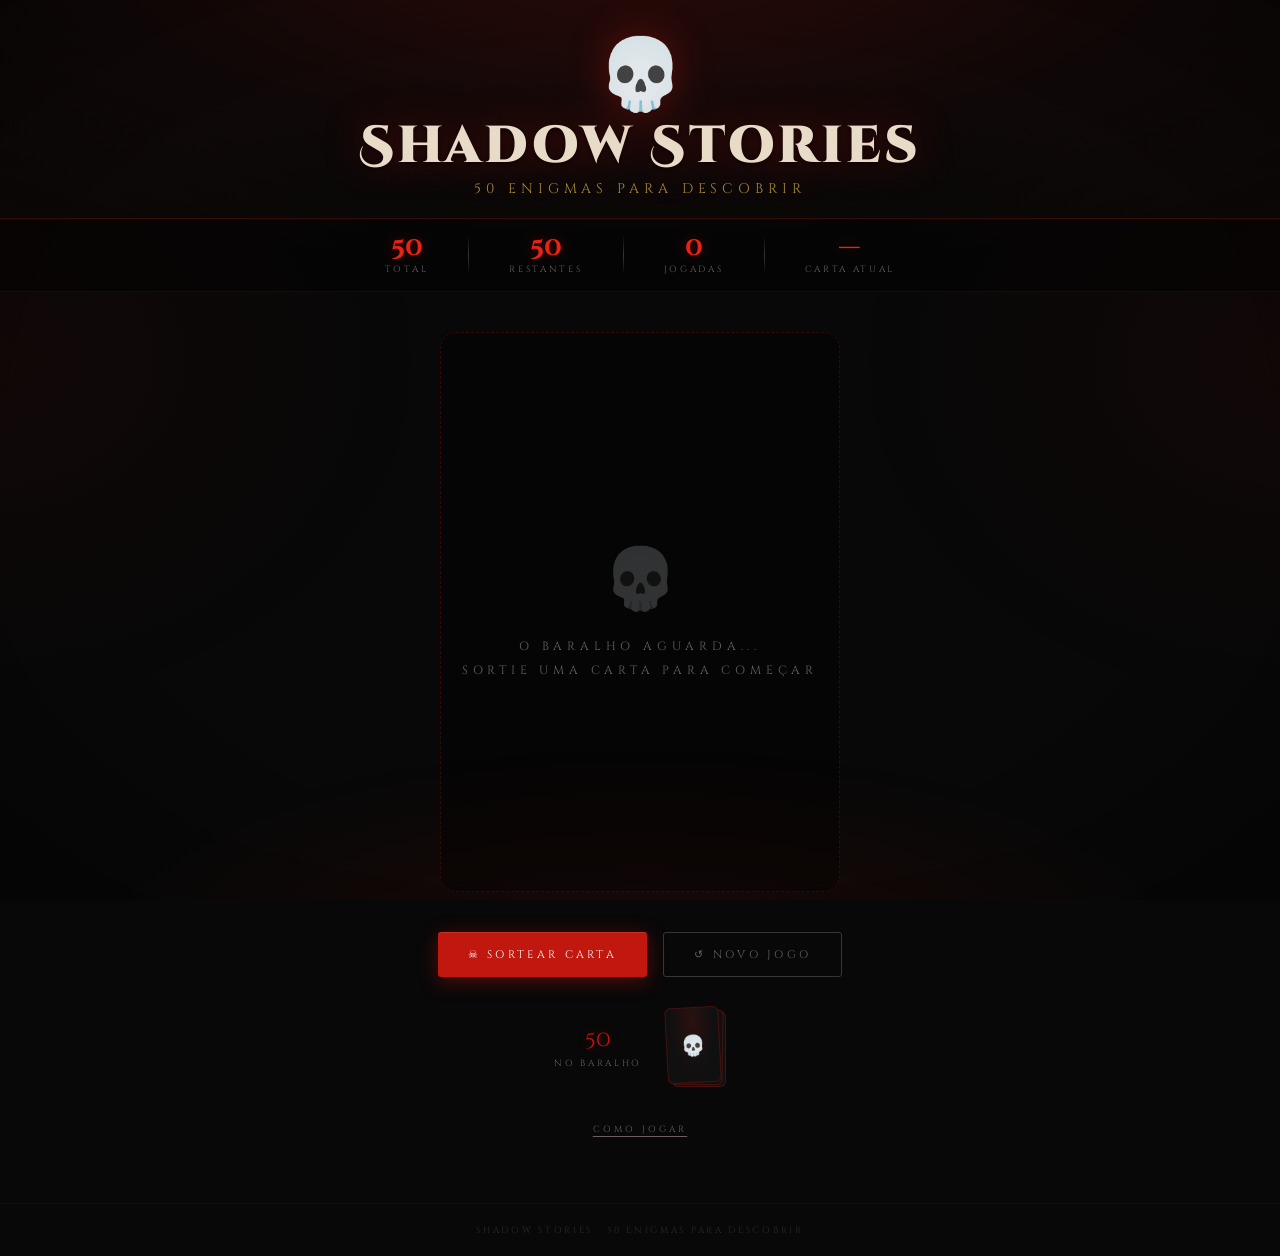
==== commit e0f1f0f2: "commit" ====
--- a/index.html
+++ b/index.html
@@ -3,7 +3,7 @@
 <head>
   <meta charset="UTF-8">
   <meta name="viewport" content="width=device-width, initial-scale=1.0">
-  <title>Mystery Stories — 50 Enigmas</title>
+  <title>Shadow Stories — 50 Enigmas</title>
   <link href="https://fonts.googleapis.com/css2?family=Cinzel+Decorative:wght@400;700;900&family=Cinzel:wght@400;500;600&family=IM+Fell+English:ital@0;1&display=swap" rel="stylesheet">
   <link rel="stylesheet" href="css/style.css">
 
@@ -11,7 +11,7 @@
 <body>
   <header>
     <div class="logo-skull">💀</div>
-    <h1>Mystery Stories</h1>
+    <h1>Shadow Stories</h1>
     <p class="subtitle">50 Enigmas Para Descobrir</p>
   </header>
 
@@ -84,7 +84,7 @@
   </main>
 
   <footer>
-    <p>Mystery Stories · 50 Enigmas Para Descobrir</p>
+    <p>Shadow Stories · 50 Enigmas Para Descobrir</p>
   </footer>
 
   <script src="js/script.js"></script>
